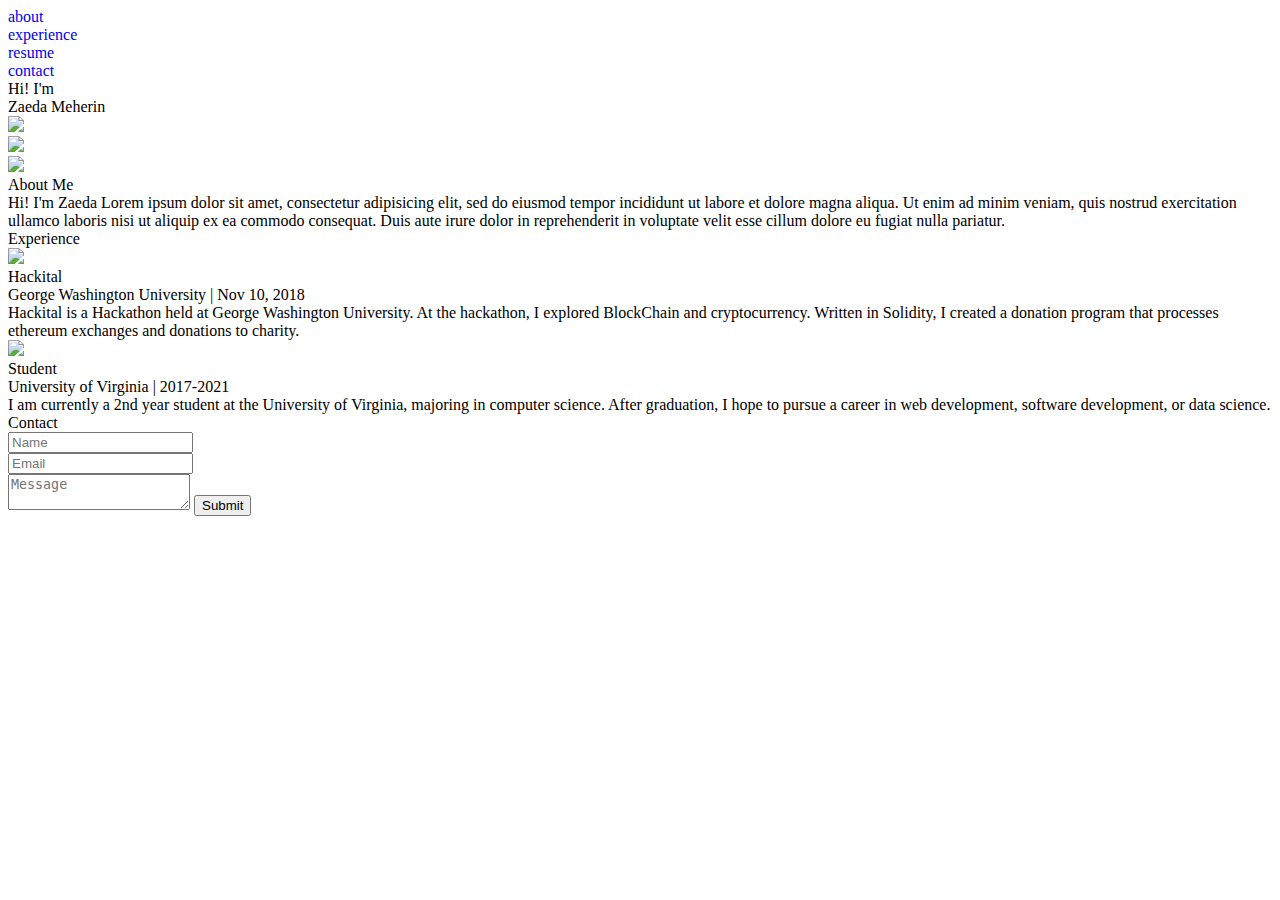
==== Home Page P.html @ b98846d3 "Create Home Page P.html" ====
<!DOCTYPE html>
<html>
<head>
	<meta charset="UTF-8" />
	<title>Homepage</title>
	<!-- CSS -->
	<link rel='stylesheet' href='Home Page P.css' type='text/css'/>
	<!-- JS -->
	<script src="http://ajax.googleapis.com/ajax/libs/jquery/2.0.0/jquery.min.js"></script>
	<script src="Home Page P.js"></script>	
	<!-- Font style import -->
	<style>
		@import url('https://fonts.googleapis.com/css?family=Raleway:200,300,300i,600');
		@import url('https://fonts.googleapis.com/css?family=Sail');
		@import url('https://fonts.googleapis.com/css?family=Julius+Sans+One');
	</style>

	<style>
		a:link { text-decoration: none; 
			color: none; }
		a:visited { text-decoration: none; 
			color: white; }
		a:hover { text-decoration: none;  
			color: white; }
		a:focus { text-decoration: none; 
			color: white; }
		a:active { text-decoration: none;  
			color: white; }
	</style>

</head>

<body>

<div class=PgOne>
	
	<div class="navbar">
		<div>
			<a href="#PgTwo" onclick = "scrollToPgTwo()">about</a>
		</div><div>
			<a href="#PgThree" onclick = "scrollToPgThree()">experience</a>
		</div><div>
			<a href="Resume.pdf" target="_blank">resume</a>
		</div><div>
			<a href="#PgFour" onclick = "scrollToPgFour()">contact</a>
		</div>
	</div>

	<div class=main>
		<div class=hi>Hi! I'm</div>
		<div class=name>Zaeda Meherin</div>
	</div>

</div>

<div id=PgTwo>
	<div class=main2>
		<img src="Pics/Transparent Patterns/2L.png" class=L>
		<div class=PgTwoImg>
			<img src="Pics/Head Shots/ME3.jpg" class=MeImg>
	 		<div class=CircleGold></div>
	 		<div class=CircleBlack></div>
			<div class=Square></div>
		</div>
		<img src="Pics/Transparent Patterns/2R.png" class=R>
	</div>
	<div class=AboutMe>About Me</div>
	<div class="MeBlurb">
		<span class=HiImZ>Hi! I'm <span class=Z>Zaeda</span></span>
		Lorem ipsum dolor sit amet, consectetur adipisicing elit, sed do eiusmod tempor incididunt ut labore et dolore magna aliqua. Ut enim ad minim veniam, quis nostrud exercitation ullamco laboris nisi ut aliquip ex ea commodo consequat. Duis aute irure dolor in reprehenderit in voluptate velit esse cillum dolore eu fugiat nulla pariatur.
	</div>
</div>

<div id=PgThree>
	<div class=main3>
		<div class=Experience>Experience</div>
		<div class=Rh1></div>
		<div class=Rh2></div>
	</div>
	<div class=TransparentBox>
		<div class=Hackital>
			<div class=Logo>
				<div class=Sq1></div>
				<div class=Sq2></div>
				<img src="Pics/Logos/Hackital.png" class=LogoImg>
	        	<div class=P> 
	          		<span class=Position>Hackital<br></span>
					<span class=CompandTime>George Washington University | Nov 10, 2018</span></div>
				</div>
    		<div class=Text>
    			Hackital is a Hackathon held at George Washington University.  At the hackathon, I explored BlockChain and cryptocurrency. Written in Solidity, I created a donation program  that processes ethereum exchanges and donations to charity.</div>
		</div> <!-- END Hackital -->
		<div class=Student>
			<div class=Logo>
				<div class=Sq1></div>
				<div class=Sq2></div>
				<img src="Pics/Logos/Tundie.png" class=LogoImg>
				<div class=P> 
	          		<span class=Position>Student<br></span>
					<span class=CompandTime>University of Virginia | 2017-2021</span></div>
				</div>
			<div class=Text>
				I am currently a 2nd year student at the University of Virginia, majoring in computer science. After graduation, I hope to pursue a career in web development, software development, or data science.</div>
			</div>
		</div> <!-- END Student -->
	</div> <!-- END TransparentBox -->
</div> <!-- END PgThree -->

<div id="PgFour">
	<div class=Contact>Contact</div>
	<div class=Form>
		<form action="/action_page.php">
			<input type="text" name="name" placeholder="Name"><br>
			<input type="email" name="email" placeholder="Email"><br>
			<textarea name="message" class="message-box" placeholder="Message"></textarea>
			<input type="Submit" name="submit" value="Submit">
		</form>
	</div>
</div>

</body>
</html>
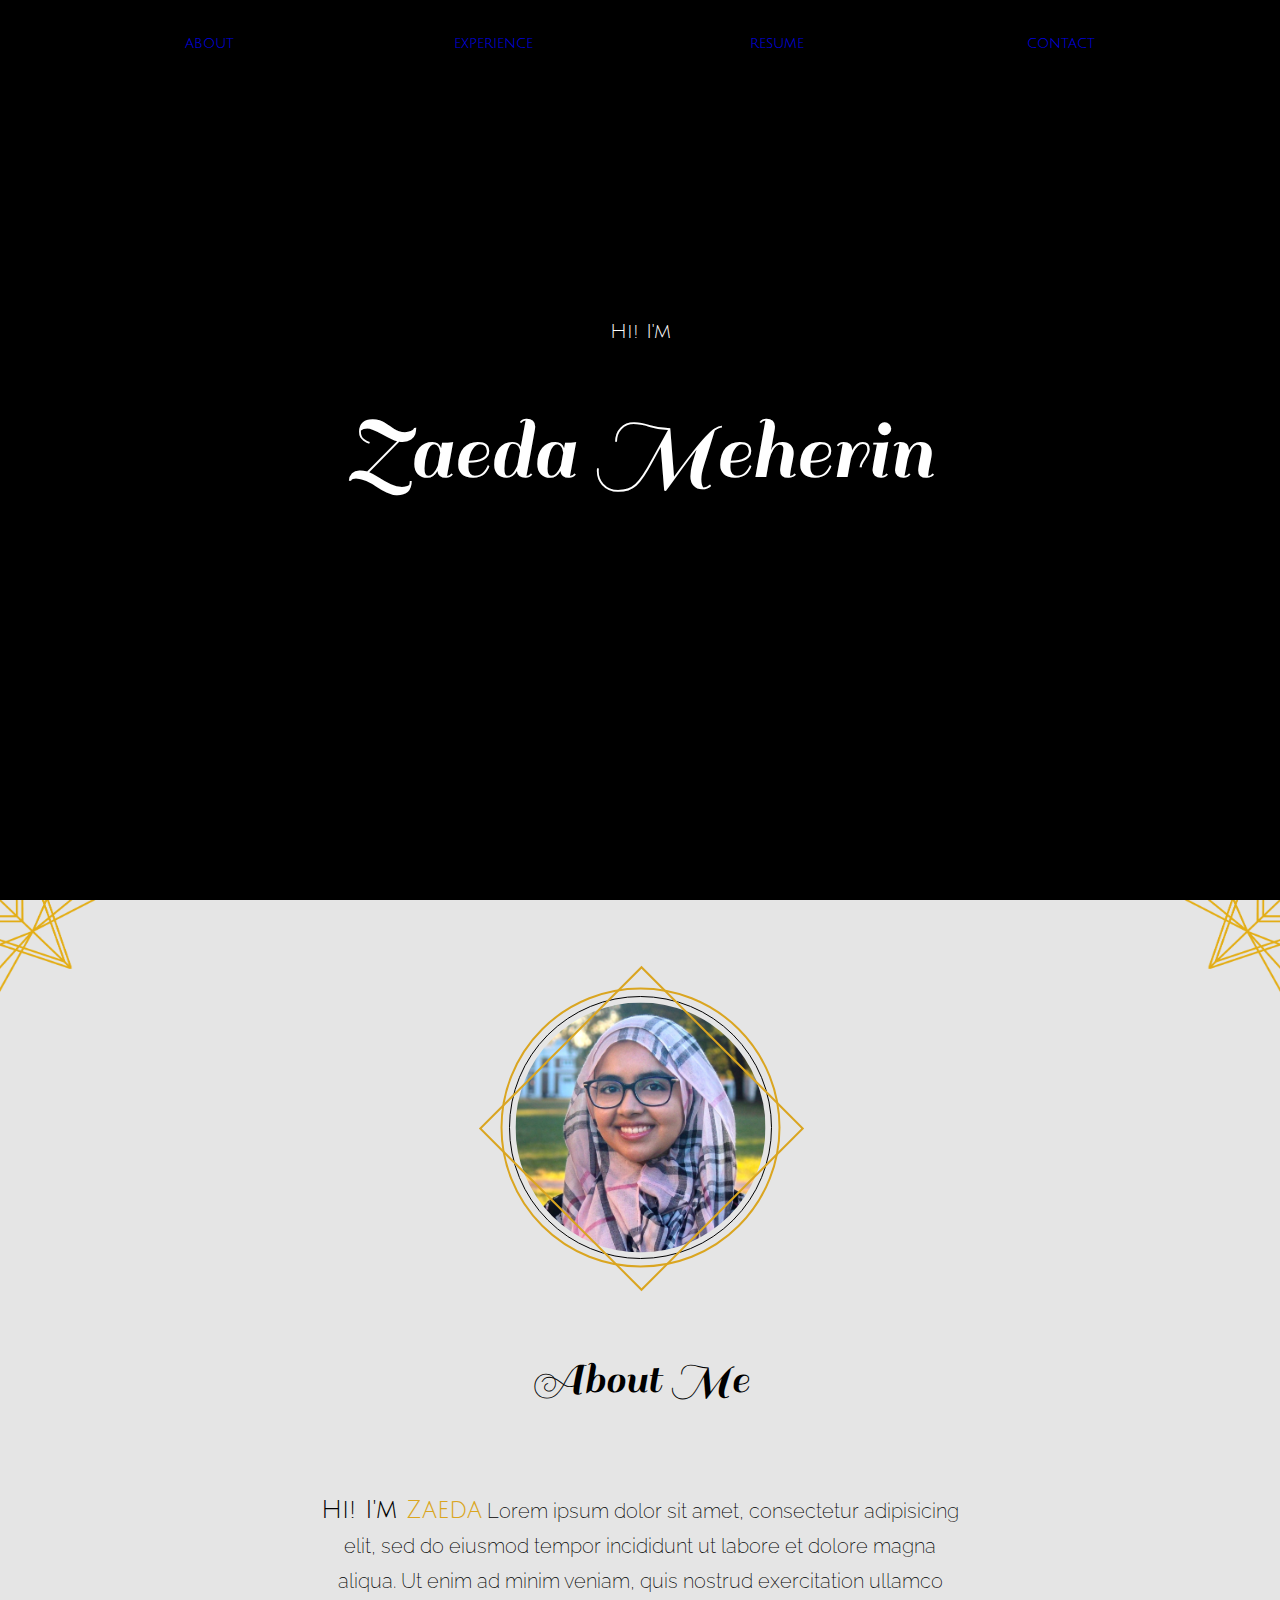
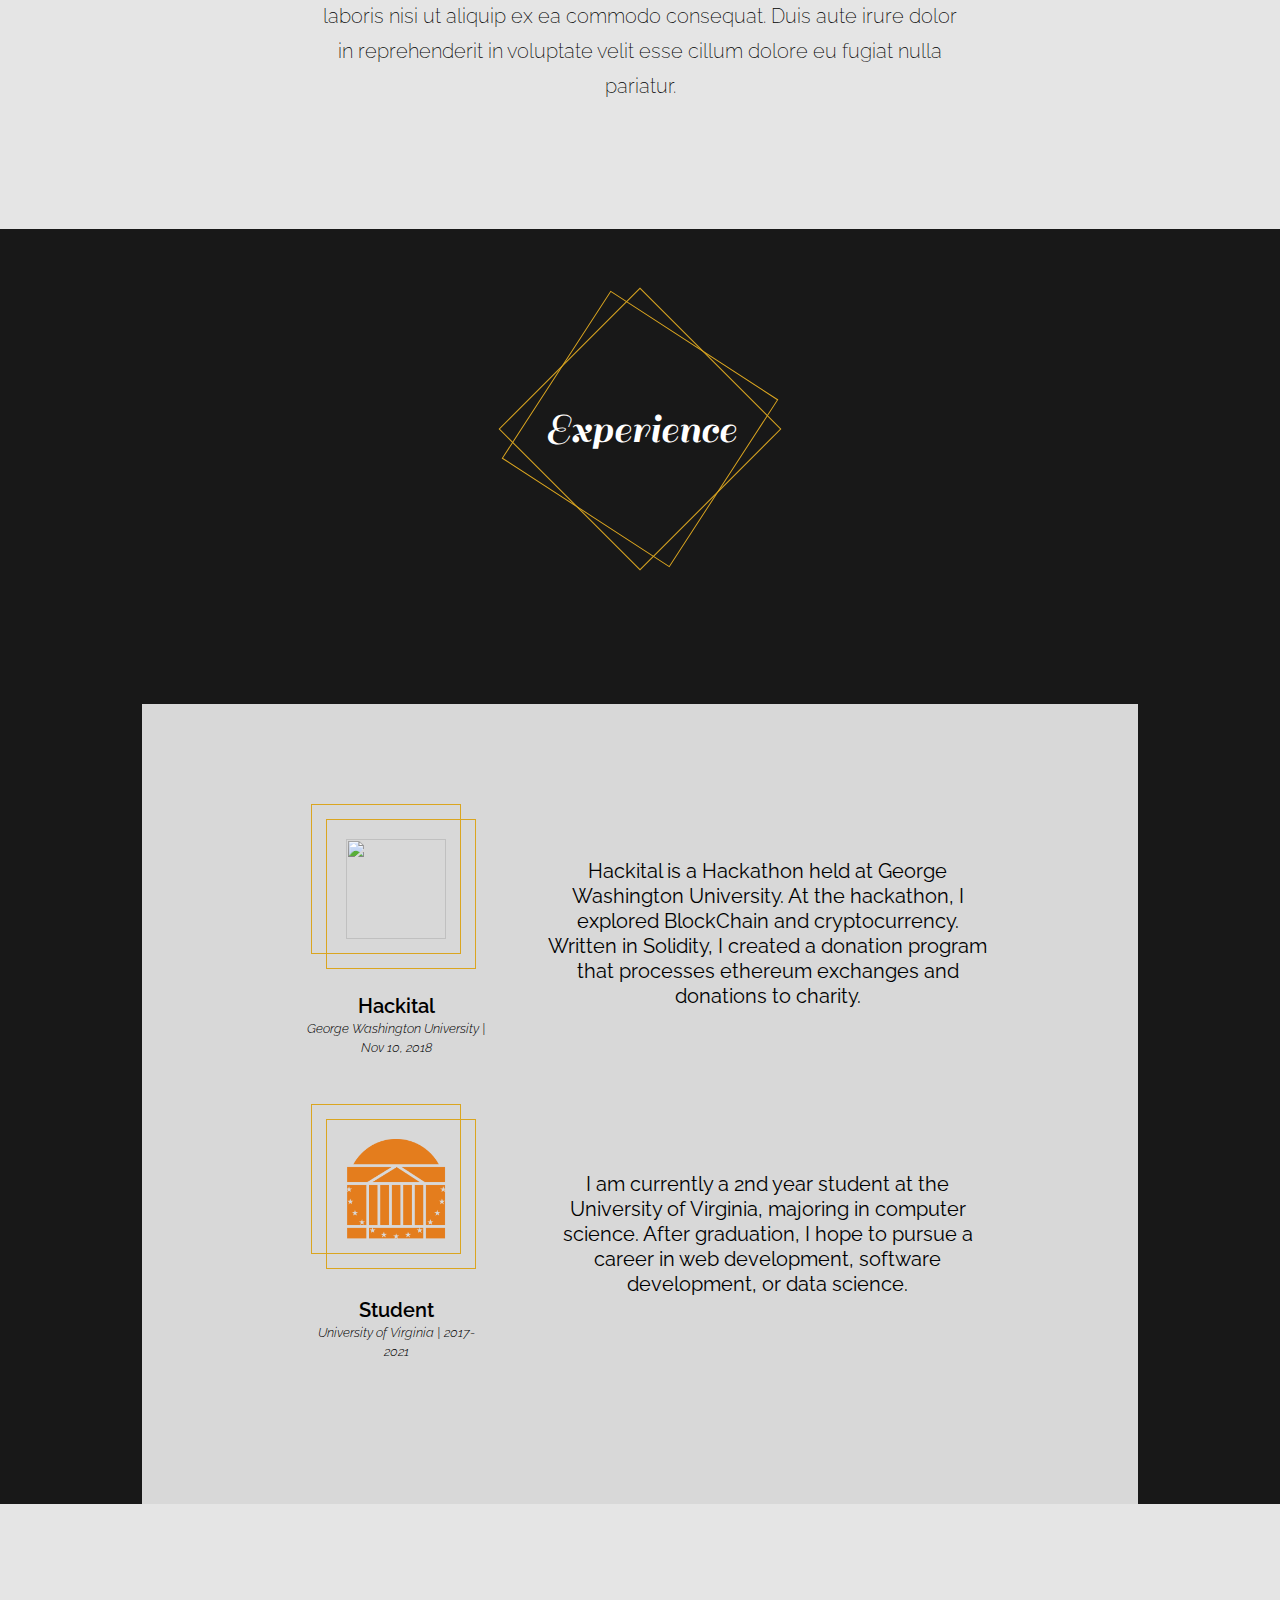
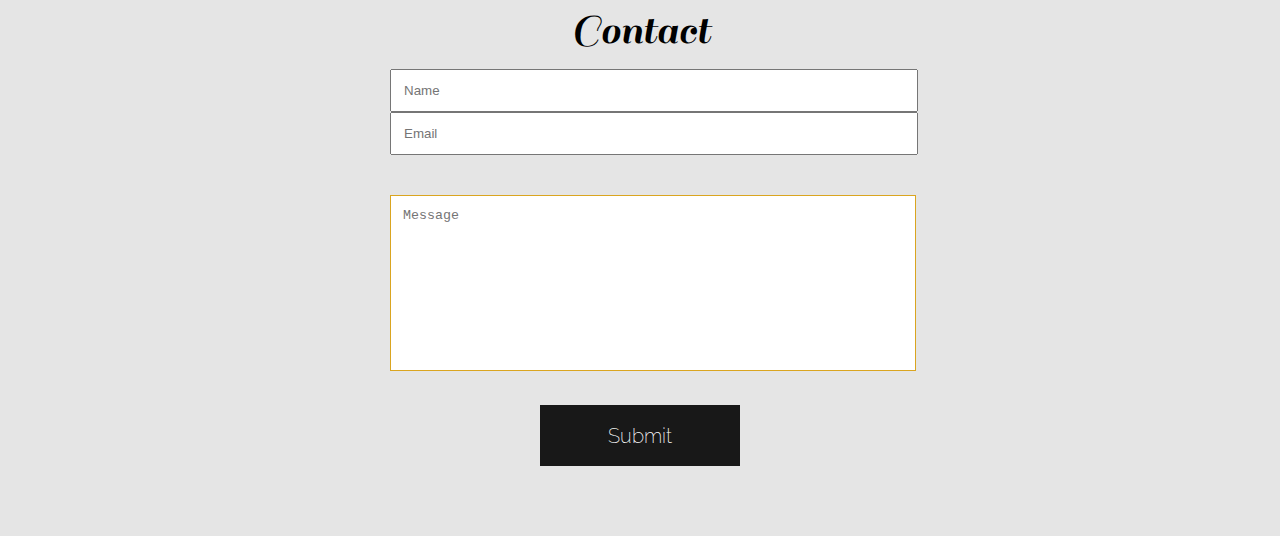
==== commit 3cc36439: "adding more pictures" ====
--- a/Home Page P.html
+++ b/Home Page P.html
@@ -55,14 +55,14 @@
 
 <div id=PgTwo>
 	<div class=main2>
-		<img src="Pics/Transparent Patterns/2L.png" class=L>
+		<img src="2L.png" class=L>
 		<div class=PgTwoImg>
-			<img src="Pics/Head Shots/ME3.jpg" class=MeImg>
+			<img src="ME3.jpg" class=MeImg>
 	 		<div class=CircleGold></div>
 	 		<div class=CircleBlack></div>
 			<div class=Square></div>
 		</div>
-		<img src="Pics/Transparent Patterns/2R.png" class=R>
+		<img src="2R.png" class=R>
 	</div>
 	<div class=AboutMe>About Me</div>
 	<div class="MeBlurb">
@@ -82,7 +82,7 @@
 			<div class=Logo>
 				<div class=Sq1></div>
 				<div class=Sq2></div>
-				<img src="Pics/Logos/Hackital.png" class=LogoImg>
+				<img src="Hackital.png" class=LogoImg>
 	        	<div class=P> 
 	          		<span class=Position>Hackital<br></span>
 					<span class=CompandTime>George Washington University | Nov 10, 2018</span></div>
@@ -94,7 +94,7 @@
 			<div class=Logo>
 				<div class=Sq1></div>
 				<div class=Sq2></div>
-				<img src="Pics/Logos/Tundie.png" class=LogoImg>
+				<img src="Tundie.png" class=LogoImg>
 				<div class=P> 
 	          		<span class=Position>Student<br></span>
 					<span class=CompandTime>University of Virginia | 2017-2021</span></div>
--- a/Home Page P.css
+++ b/Home Page P.css
@@ -0,0 +1,337 @@
+body {
+    background-color: #E5E5E5;
+    margin: 0;
+    display: block;
+}
+.PgOne {
+    color: white;
+    background-color: black;
+    background-image: url('Pics/Backgrounds/HD/RH3.jpg');
+    background-repeat:no-repeat;
+    background-position:center center;
+    background-size:cover;
+    background-attachment: fixed;
+
+    text-align: center;
+    height: 100vh; width: 100%;
+    min-height: 500px;
+    display: flex; flex-direction: column;
+}
+.navbar div {
+    font-family: 'Julius Sans One', sans-serif;
+    font-size: 15px;
+    display: inline-block;
+    width: 20%;
+    margin-top: 15px;
+    padding-left: 15px;
+    padding-right: 15px;
+}
+.navbar {
+    min-width: 600px;
+    text-align: center;
+    margin-right: 10px;
+    padding-top: 20px;
+}
+.main {
+    margin: 5% auto 8% auto;
+
+    display: flex; 
+    flex-grow: 1;
+    align-items: center;
+    justify-content: center;
+    flex-direction: column;
+}
+.hi {
+    font-family: 'Julius Sans One', sans-serif;
+    font-size: 20px;
+    position: absolute;
+    padding-bottom: 250px;
+}
+.name {
+    font-family: 'Sail', cursive;
+    font-size: 90px;
+
+    position: absolute;
+    padding-bottom: 10px; /*50px?*/
+    min-width: 600px;
+}
+#PgTwo {
+    display: flex; 
+    flex-grow: 1;
+    align-items: center;
+    justify-content: center;
+    flex-direction: column;
+
+    background-color: #E5E5E5;
+    height: 100%;
+    margin: 0;
+}
+.main2 {
+    height: 325px;
+    width: 100%;
+}
+.main2 div {
+    display: inline-block;
+}
+.L {
+    position: absolute;
+    width: 100px;
+    height: 100px;
+    left: 0px;
+}
+.R {
+    position: absolute;
+    width: 100px;
+    height: 100px;
+    right: 0px;
+}
+.PgTwoImg {
+    position: relative;
+    height: 325px; width: 325px;
+    top: 70%;
+    left: 50%;
+    transform: translate(-50%, -50%);
+}
+.CircleGold { /*250, 287, 263, 230*/
+    position: absolute;
+    z-index:1;
+    width: 280px;
+    height: 280px;
+    
+    top: 50%;
+    left: 50%;
+    transform: translate(-50%, -50%);
+    
+    border-radius: 50%;
+    border: 2px solid #DAA520;
+    box-sizing: border-box;
+}
+.CircleBlack { 
+    position: absolute;
+    z-index:1;
+    width: 263px;
+    height: 263px;
+
+    top: 50%;
+    left: 50%;
+    transform: translate(-50%, -50%);
+
+    border-radius: 50%;
+    border: 1px solid black;
+    box-sizing: border-box;
+}
+.Square {
+    position: absolute;
+    width: 230px;
+    height: 230px;
+    z-index:2;
+    
+    top: 15%;
+    left: 15%;
+
+    border: 2px solid #DAA520;
+    box-sizing: border-box;
+    transform: rotate(-45deg);
+}
+.MeImg {
+    position: absolute;
+    width: 250px;
+    border-radius: 50%;
+
+    top: 50%;
+    left: 50%;
+    transform: translate(-50%, -50%);
+}
+.AboutMe {
+    font-size: 45px;
+    font-family: 'Sail', cursive;
+    width: 100%;
+    margin: 10% auto 3% auto;
+    text-align: center;
+}
+.MeBlurb {
+    font-family: 'Raleway', sans-serif;
+    font-size: 20px;
+    font-weight: 200;
+    line-height: 1.75em;
+    text-align: center;
+    width: 50%;
+    margin: 50px auto 125px auto;
+}
+.HiImZ {
+    font-family: 'Julius Sans One', sans-serif;
+    font-size: 25px;
+}
+.Z {
+    color: #DAA520;
+}
+#PgThree {
+    background-color: #181818;
+    height: 100%;
+    width: 100%;
+}
+.main3 {
+    display: flex; justify-content: center;
+    align-items: center;
+    height: 250px;
+    padding-top: 75px;
+    padding-bottom: 100px;
+}
+.Experience {
+    font-size: 45px; /*! change with media query */
+    font-family: 'Sail', cursive;
+    color: white;
+    
+    z-index: 2;
+    display: flex; justify-content: center;
+    align-items: center;
+}
+.Rh1 {
+    position: absolute;
+    border: 1px solid #DAA520;
+    box-sizing: border-box;
+    transform: rotate(33deg);
+    width: 200px;
+    height: 200px;
+    z-index: 1;
+}
+.Rh2 {
+    position: absolute;
+    border: 1px solid #DAA520;
+    box-sizing: border-box;
+    transform: rotate(45deg);
+    width: 200px;
+    height: 200px;
+    z-index: 1;
+}
+
+.TransparentBox {
+    font-family: 'Raleway', sans-serif;
+    background-color: rgba(250,250,250,.85);
+    
+    display: flex; 
+    justify-content: center;
+    align-items: center;
+
+    z-index: -1;
+
+    height: 100%; width: 70%;
+    margin: 50px auto;
+    padding: 100px 50px;
+
+    display: block;
+}
+.Hackital, .Student {
+    height: 100%; width: 100%;
+    margin: 0 auto;
+    padding-bottom: 40px;
+    text-align: center;
+    display: flex; 
+    justify-content: center;
+    align-items: center;
+}
+.Hackital div, .Student div {
+    display: inline-block;
+}
+.Logo {
+    height: 260px; width: 255px;
+}
+.LogoImg {
+    height: 100px; width: 100px;
+    margin: 35px 35px 35px 35px;
+}
+.P {
+    width: 180px;
+    margin: 20px 20px 0 20px;
+}
+.Sq1 {
+    position: absolute;
+    border: 1px solid #DAA520;
+    box-sizing: border-box;
+    width: 150px;
+    height: 150px;
+    z-index: 1;
+}
+.Sq2 {
+    position: absolute;
+    border: 1px solid #DAA520;
+    box-sizing: border-box;
+    margin: 15px 0px 0px 15px;
+    width: 150px;
+    height: 150px;
+    z-index: 1;
+}
+.Text {
+    height: 100%; width: 50%;
+    margin: 0 20px;
+    text-align: center;
+    line-height: 1.25em;
+    font-size: 20px;
+}
+.Position{
+    font-weight: 600;
+    font-size: 20px;
+    margin: 25% auto;
+}
+.CompandTime {
+    font-size: 13px;
+    font-weight: 300;
+    font-style: italic;
+}
+
+#PgFour {
+    background-color: #E5E5E5;
+    height: 100%; width: 100%;
+    margin-top: 50px;
+}
+.Contact {
+    font-size: 45px;  
+    font-family: 'Sail', cursive;
+    text-align: center;
+    width: 20%;
+    min-width: 140px;
+    min-height: 65px;
+    /*margin: 3% auto;*/
+    /*margin: 0 auto 3% auto;
+    padding: 3%;*/
+    margin: 0 auto;
+    padding-top: 50px;
+}
+
+input[type=text], input[type=email], select, textarea {
+  width: 100%;
+  padding: 12px;
+}
+textarea {
+  border: 1px solid #DAA520;
+  height: 150px;
+  margin-top: 40px;
+  position: static;
+  resize: none;
+}
+input[type=submit] {
+  position: relative;
+    display: block;
+    padding: 19px 39px 18px 39px;
+    color: #FFF;
+    margin: 30px auto 70px auto;
+    background: #181818; /*73ABFF*/
+    font-size: 18px;
+    text-align: center;
+    font-style: normal;
+    width: 40%;
+    border: none;
+    border-width: 1px 1px 3px;
+  cursor: pointer;
+
+  font-family: 'Raleway', sans-serif;
+  font-size: 20px; /*! change with media query */
+  font-weight: 200;
+}
+input[type="submit"]:hover {
+    background: #DAA520; /*43A8E4*/
+}
+.Form {
+  width: 500px;
+  margin: 0 auto;
+}
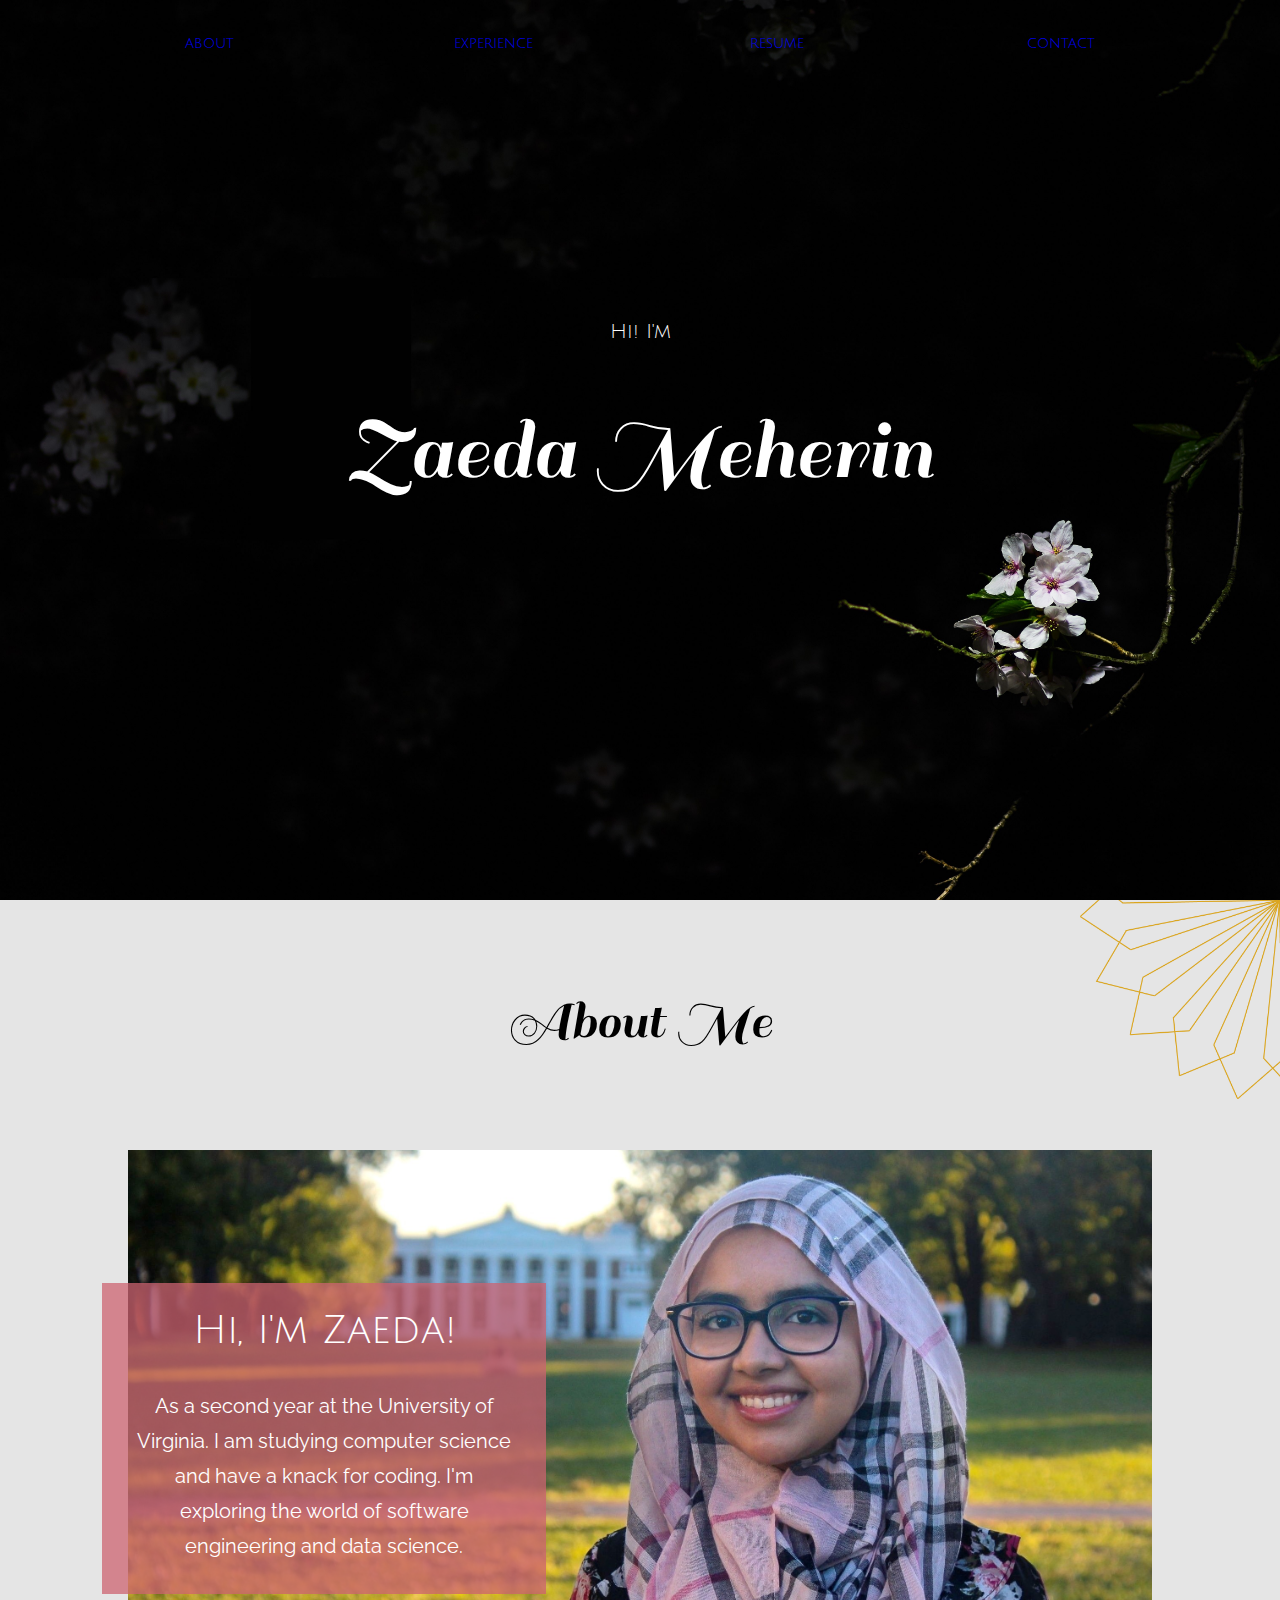
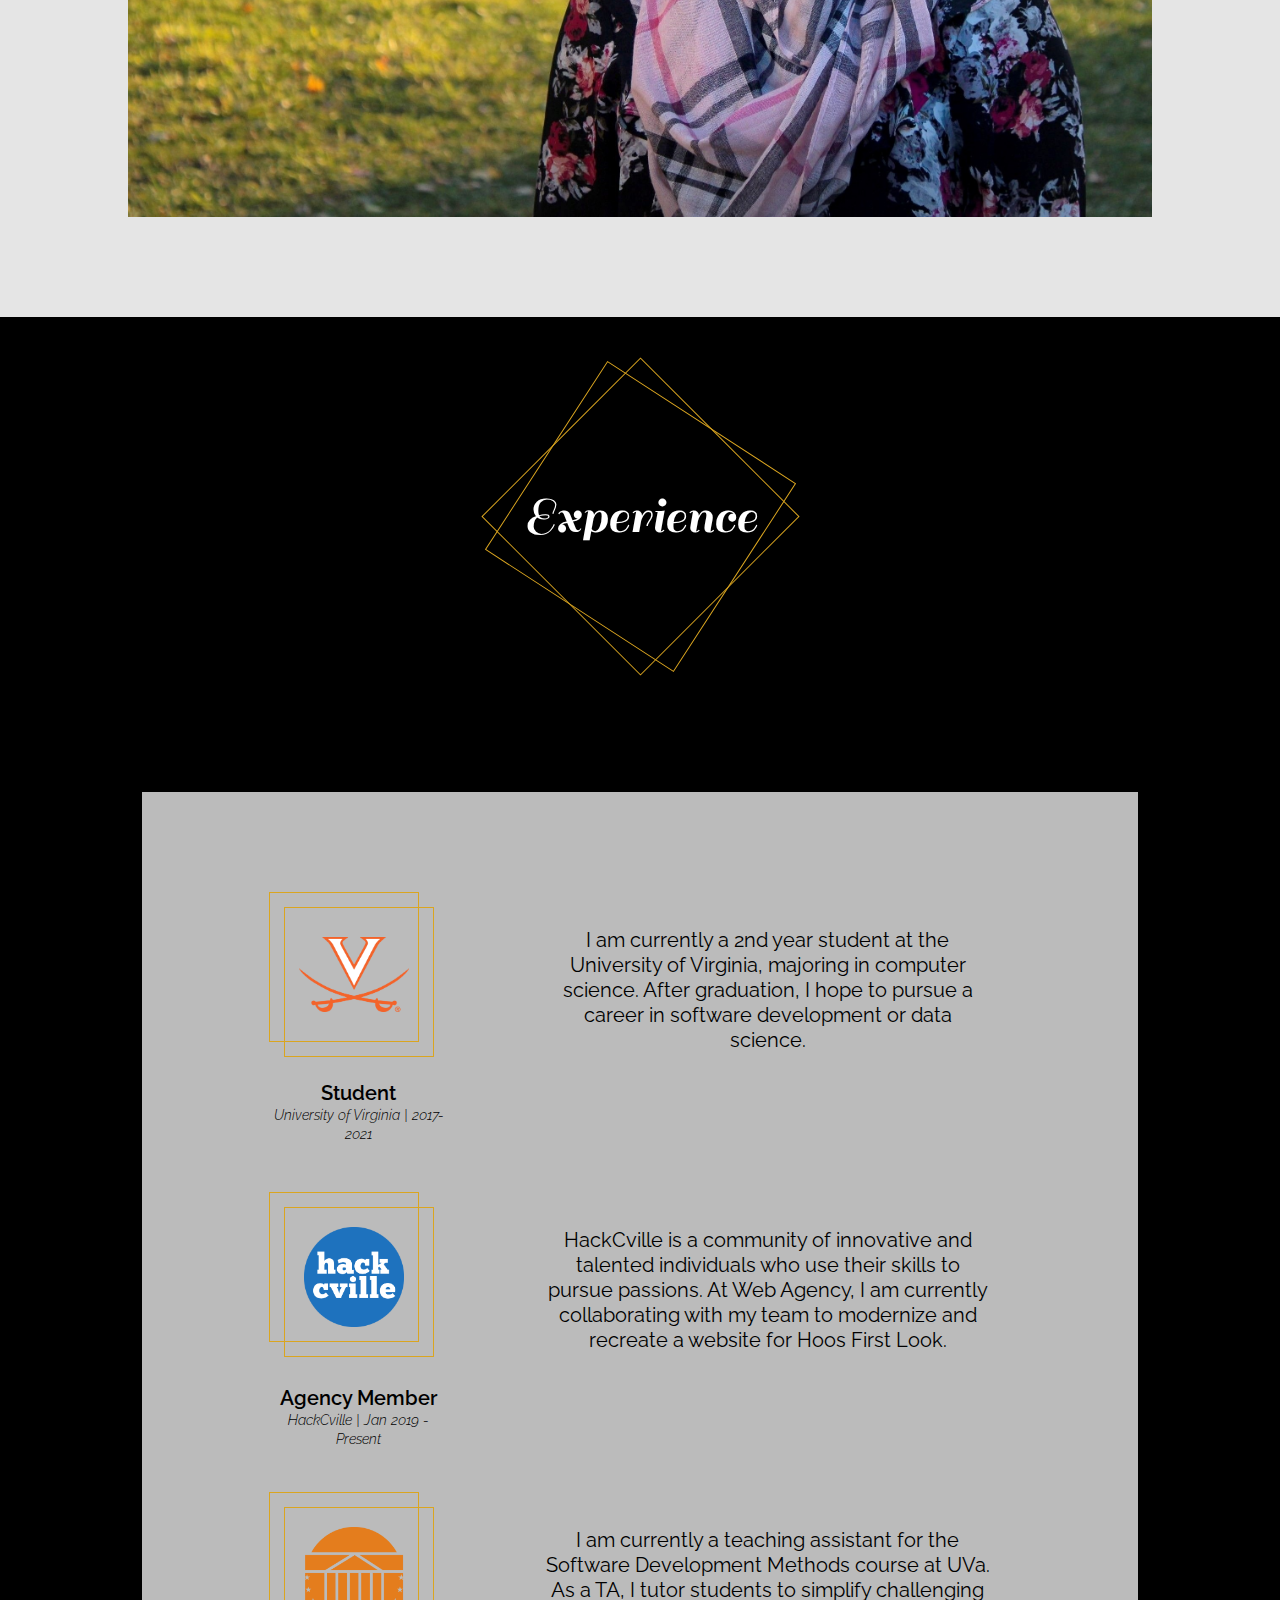
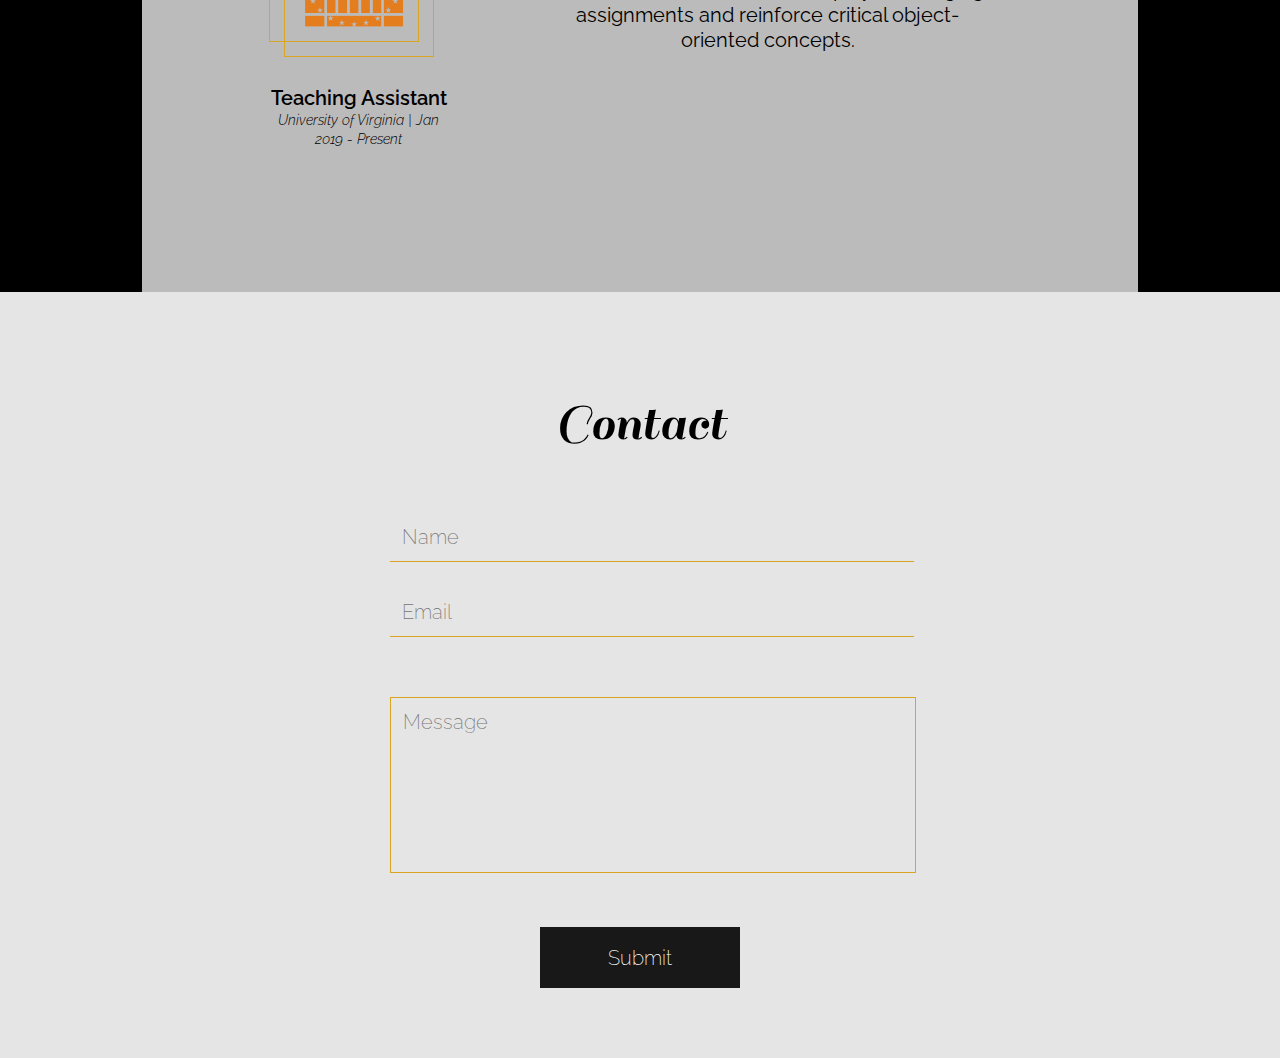
==== commit 7920a1ea: "restart" ====
--- a/Home Page P.html
+++ b/Home Page P.html
@@ -53,21 +53,39 @@
 
 </div>
 
-<div id=PgTwo>
+<!-- <div id=PgTwo>
 	<div class=main2>
-		<img src="2L.png" class=L>
+		<img src="Pics/Transparent Patterns/2L.png" class=L>
 		<div class=PgTwoImg>
-			<img src="ME3.jpg" class=MeImg>
+			<img src="Pics/Head Shots/ME3.jpg" class=MeImg>
 	 		<div class=CircleGold></div>
 	 		<div class=CircleBlack></div>
 			<div class=Square></div>
 		</div>
-		<img src="2R.png" class=R>
+		<img src="Pics/Transparent Patterns/2R.png" class=R>
 	</div>
 	<div class=AboutMe>About Me</div>
 	<div class="MeBlurb">
-		<span class=HiImZ>Hi! I'm <span class=Z>Zaeda</span></span>
-		Lorem ipsum dolor sit amet, consectetur adipisicing elit, sed do eiusmod tempor incididunt ut labore et dolore magna aliqua. Ut enim ad minim veniam, quis nostrud exercitation ullamco laboris nisi ut aliquip ex ea commodo consequat. Duis aute irure dolor in reprehenderit in voluptate velit esse cillum dolore eu fugiat nulla pariatur.
+		<span class=HiImZ>Hi! I'm <span class=Z>Zaeda.</span></span>
+		As a second year at the University of Virginia studying computer science, I am a motivated student seeking to develop more extensive experience working in software engineering, data science and web development. <br><br>
+		My competencies include Java, Python, HTML, CSS, and R. I am currently learning C++ and Python libraries related to data analysis and visualization.
+	</div>
+</div> -->
+
+<div id=PgTwo>
+	<div class=main2>
+		<div class=AboutMe>About Me</div>
+		<img src="Pics/Transparent Patterns/Flower Quarter 2.png" class=Flower>
+	</div>
+	</div>
+	<div class="ME">
+		<img src="Pics/Backgrounds/Head Shot Old Cabell Touched Up Final.jpg" class="MeImg">
+		<img src="Pics/Head Shots/ME3.jpg" class="MeImgCircle">
+		<div class="MeBlurb">
+			<span class=HiImZ>Hi, I'm Zaeda!</span><br><br>
+			As a second year at the University of Virginia. I am studying computer science and have a knack for coding<!--  and an intellectual passion for social justice -->. I'm exploring the world of software engineering and data science. <!-- <br><br> -->
+			<!-- My competencies include Java, Python, HTML, CSS, and R. I am currently learning C++ and Python libraries related to data analysis and visualization. -->
+		</div>
 	</div>
 </div>
 
@@ -78,38 +96,55 @@
 		<div class=Rh2></div>
 	</div>
 	<div class=TransparentBox>
-		<div class=Hackital>
+		<div class=Student>
 			<div class=Logo>
-				<div class=Sq1></div>
-				<div class=Sq2></div>
-				<img src="Hackital.png" class=LogoImg>
-	        	<div class=P> 
-	          		<span class=Position>Hackital<br></span>
-					<span class=CompandTime>George Washington University | Nov 10, 2018</span></div>
+				<div class=Square>
+					<div class=Sq1></div>
+					<div class=Sq2></div>
+					<img src="Pics/Logos/V Swords.png" class=LogoV>
+					<div class=P> 
+		          		<span class=Position>Student<br></span>
+						<span class=CompandTime>University of Virginia | 2017-2021</span></div>
+					</div>
+				</div>
+			<div class=Text>
+				I am currently a 2nd year student at the University of Virginia, majoring in computer science. After graduation, I hope to pursue a career in software development or data science.</div>
+		</div> <!-- END Student -->
+		<div class=HCville>
+			<div class=Logo>
+				<div class=Square>
+					<div class=Sq1></div>
+					<div class=Sq2></div>
+					<img src="Pics/Logos/HC.png" class=LogoImg>
+		        	<div class=P> 
+		          		<span class=Position>Agency Member<br></span>
+						<span class=CompandTime>HackCville | Jan 2019 - Present</span></div>
+					</div>
 				</div>
     		<div class=Text>
-    			Hackital is a Hackathon held at George Washington University.  At the hackathon, I explored BlockChain and cryptocurrency. Written in Solidity, I created a donation program  that processes ethereum exchanges and donations to charity.</div>
-		</div> <!-- END Hackital -->
-		<div class=Student>
+    			HackCville is a community of innovative and talented individuals who use their skills to pursue passions. At Web Agency, I am currently collaborating with my team to modernize and recreate a website for Hoos First Look.</div>
+		</div> <!-- END Agency -->
+		<div class=TA>
 			<div class=Logo>
-				<div class=Sq1></div>
-				<div class=Sq2></div>
-				<img src="Tundie.png" class=LogoImg>
-				<div class=P> 
-	          		<span class=Position>Student<br></span>
-					<span class=CompandTime>University of Virginia | 2017-2021</span></div>
+				<div class=Square>
+					<div class=Sq1></div>
+					<div class=Sq2></div>
+					<img src="Pics/Logos/Tundie.png" class=LogoImg>
+		        	<div class=P> 
+		          		<span class=Position>Teaching Assistant<br></span>
+						<span class=CompandTime>University of Virginia | Jan 2019 - Present</span></div>
+					</div>
 				</div>
-			<div class=Text>
-				I am currently a 2nd year student at the University of Virginia, majoring in computer science. After graduation, I hope to pursue a career in web development, software development, or data science.</div>
-			</div>
-		</div> <!-- END Student -->
+    		<div class=Text>
+    			I am currently a teaching assistant for the Software Development Methods course at UVa. As a TA, I tutor students to simplify challenging assignments and reinforce critical object-oriented concepts.</div>
+		</div> <!-- END TA -->
 	</div> <!-- END TransparentBox -->
 </div> <!-- END PgThree -->
 
 <div id="PgFour">
 	<div class=Contact>Contact</div>
 	<div class=Form>
-		<form action="/action_page.php">
+		<form action="ContactFormP.php" method="POST">
 			<input type="text" name="name" placeholder="Name"><br>
 			<input type="email" name="email" placeholder="Email"><br>
 			<textarea name="message" class="message-box" placeholder="Message"></textarea>
@@ -118,5 +153,15 @@
 	</div>
 </div>
 
+<!-- <div id=PgFive>
+	<div class=Links>Want to see more?</div>
+	<div class=Github><a href="#PgTwo" onclick = "scrollToPgTwo()">about</a>
+	</div>
+	<div class=LinkedIn><a href="#PgTwo" onclick = "scrollToPgTwo()">about</a>
+	</div>
+	<div class=Phone><a href="#PgTwo" onclick = "scrollToPgTwo()">about</a>
+	</div>
+</div> -->
+
 </body>
-</html>
+</html>--- a/Home Page P.css
+++ b/Home Page P.css
@@ -3,10 +3,11 @@
     margin: 0;
     display: block;
 }
+
 .PgOne {
     color: white;
     background-color: black;
-    background-image: url('Pics/Backgrounds/HD/RH3.jpg');
+    background-image: url('Pics/Backgrounds/HD/RH3.jpg'); /*AS3.jpg*/
     background-repeat:no-repeat;
     background-position:center center;
     background-size:cover;
@@ -19,12 +20,16 @@
 }
 .navbar div {
     font-family: 'Julius Sans One', sans-serif;
-    font-size: 15px;
+    font-size: 15px;  /*! change with media query */
     display: inline-block;
     width: 20%;
     margin-top: 15px;
     padding-left: 15px;
     padding-right: 15px;
+
+            /*position: relative;
+            resize: both;
+            overflow: auto;*/
 }
 .navbar {
     min-width: 600px;
@@ -33,6 +38,7 @@
     padding-top: 20px;
 }
 .main {
+    /*position: relative;*/
     margin: 5% auto 8% auto;
 
     display: flex; 
@@ -43,19 +49,20 @@
 }
 .hi {
     font-family: 'Julius Sans One', sans-serif;
-    font-size: 20px;
+    font-size: 20px; /*! change with media query */
     position: absolute;
     padding-bottom: 250px;
 }
 .name {
     font-family: 'Sail', cursive;
-    font-size: 90px;
+    font-size: 90px; /*! change with media query */
 
     position: absolute;
     padding-bottom: 10px; /*50px?*/
     min-width: 600px;
 }
 #PgTwo {
+    /*position: relative;*/
     display: flex; 
     flex-grow: 1;
     align-items: center;
@@ -67,106 +74,73 @@
     margin: 0;
 }
 .main2 {
-    height: 325px;
+    height: 250px;
     width: 100%;
 }
 .main2 div {
     display: inline-block;
 }
-.L {
+.AboutMe {
+    font-size: 55px; /*! change with media query */
+    font-family: 'Sail', cursive;
+    width: 100%;
+    margin: 7% auto 3% auto;
+    text-align: center;
+    position: absolute;
+}
+/*.L {
     position: absolute;
     width: 100px;
     height: 100px;
     left: 0px;
-}
-.R {
-    position: absolute;
-    width: 100px;
-    height: 100px;
+}*/
+.Flower {
+    position: absolute;
+    width: 400px;
+    height: 400px;
     right: 0px;
-}
-.PgTwoImg {
+    transform: rotate(180deg);
+}
+.ME {
     position: relative;
-    height: 325px; width: 325px;
-    top: 70%;
-    left: 50%;
-    transform: translate(-50%, -50%);
-}
-.CircleGold { /*250, 287, 263, 230*/
-    position: absolute;
-    z-index:1;
-    width: 280px;
-    height: 280px;
-    
-    top: 50%;
-    left: 50%;
-    transform: translate(-50%, -50%);
-    
-    border-radius: 50%;
-    border: 2px solid #DAA520;
-    box-sizing: border-box;
-}
-.CircleBlack { 
-    position: absolute;
-    z-index:1;
-    width: 263px;
-    height: 263px;
-
-    top: 50%;
-    left: 50%;
-    transform: translate(-50%, -50%);
-
-    border-radius: 50%;
-    border: 1px solid black;
-    box-sizing: border-box;
-}
-.Square {
-    position: absolute;
-    width: 230px;
-    height: 230px;
-    z-index:2;
-    
-    top: 15%;
-    left: 15%;
-
-    border: 2px solid #DAA520;
-    box-sizing: border-box;
-    transform: rotate(-45deg);
+    margin-bottom: 100px;
 }
 .MeImg {
-    position: absolute;
-    width: 250px;
-    border-radius: 50%;
-
-    top: 50%;
-    left: 50%;
-    transform: translate(-50%, -50%);
-}
-.AboutMe {
-    font-size: 45px;
-    font-family: 'Sail', cursive;
-    width: 100%;
-    margin: 10% auto 3% auto;
-    text-align: center;
+    position: relative;
+    display: block;
+    margin: 0 auto;
+    width: 80%;
+    z-index: 1;
+}
+.MeImgCircle{
+     display: none;
 }
 .MeBlurb {
+    background-color: rgba(204, 99, 112,.75);/*rgba(255,172,172, 0.7);*/
+    color: white;
     font-family: 'Raleway', sans-serif;
-    font-size: 20px;
-    font-weight: 200;
+    font-size: 20px; /*! change with media query */
     line-height: 1.75em;
-    text-align: center;
-    width: 50%;
-    margin: 50px auto 125px auto;
+    text-align: center; 
+
+    position: absolute;
+    top: 20%;
+    left: 8%;
+    width: 30%;
+    padding: 30px;
+    z-index: 2;
 }
 .HiImZ {
     font-family: 'Julius Sans One', sans-serif;
-    font-size: 25px;
-}
-.Z {
-    color: #DAA520;
+    font-size: 50px;
 }
 #PgThree {
-    background-color: #181818;
+    background-color: black; /*#101519*/
+    background-image: url('Pics/Backgrounds/HD/PitchBlack.jpg'); /*LightBlack*/
+    background-repeat:no-repeat;
+    background-position:center center;
+    background-size:cover;
+    background-attachment: fixed;
     height: 100%;
     width: 100%;
 }
@@ -178,7 +152,7 @@
     padding-bottom: 100px;
 }
 .Experience {
-    font-size: 45px; /*! change with media query */
+    font-size: 55px; /*! change with media query */
     font-family: 'Sail', cursive;
     color: white;
     
@@ -191,8 +165,8 @@
     border: 1px solid #DAA520;
     box-sizing: border-box;
     transform: rotate(33deg);
-    width: 200px;
-    height: 200px;
+    width: 225px;
+    height: 225px;
     z-index: 1;
 }
 .Rh2 {
@@ -200,14 +174,14 @@
     border: 1px solid #DAA520;
     box-sizing: border-box;
     transform: rotate(45deg);
-    width: 200px;
-    height: 200px;
+    width: 225px;
+    height: 225px;
     z-index: 1;
 }
 
 .TransparentBox {
     font-family: 'Raleway', sans-serif;
-    background-color: rgba(250,250,250,.85);
+    background-color: rgba(250,250,250,.75);
     
     display: flex; 
     justify-content: center;
@@ -221,28 +195,32 @@
 
     display: block;
 }
-.Hackital, .Student {
+.Square {
+    display: block;
+}
+.HCville, .Student, .TA {
     height: 100%; width: 100%;
     margin: 0 auto;
     padding-bottom: 40px;
-    text-align: center;
     display: flex; 
+    text-align: center;
     justify-content: center;
     align-items: center;
 }
-.Hackital div, .Student div {
-    display: inline-block;
-}
 .Logo {
     height: 260px; width: 255px;
 }
 .LogoImg {
     height: 100px; width: 100px;
-    margin: 35px 35px 35px 35px;
+    margin: 35px 135px 35px 35px;
+}
+.LogoV {
+    height: 75px; width: 110px;
+    margin: 45px 135px 45px 30px;
 }
 .P {
     width: 180px;
-    margin: 20px 20px 0 20px;
+    margin: 20px 0;
 }
 .Sq1 {
     position: absolute;
@@ -262,6 +240,7 @@
     z-index: 1;
 }
 .Text {
+    padding-bottom: 7%;
     height: 100%; width: 50%;
     margin: 0 20px;
     text-align: center;
@@ -274,7 +253,7 @@
     margin: 25% auto;
 }
 .CompandTime {
-    font-size: 13px;
+    font-size: 14px;
     font-weight: 300;
     font-style: italic;
 }
@@ -285,7 +264,7 @@
     margin-top: 50px;
 }
 .Contact {
-    font-size: 45px;  
+    font-size: 55px; /*! change with media query */
     font-family: 'Sail', cursive;
     text-align: center;
     width: 20%;
@@ -295,12 +274,25 @@
     /*margin: 0 auto 3% auto;
     padding: 3%;*/
     margin: 0 auto;
-    padding-top: 50px;
+    padding: 50px 0;
 }
 
 input[type=text], input[type=email], select, textarea {
   width: 100%;
   padding: 12px;
+  
+  /*border-radius: 4px;*/
+  /*box-sizing: border-box;*/
+  background: transparent;
+  border: none;
+  border-bottom: 1px solid #DAA520;
+  outline: none;
+  font-family: 'Raleway', sans-serif;
+  font-size: 20px; /*! change with media query */
+  font-weight: 200;
+
+  margin: 6px 0 20px 0;
+/*  resize: vertical;*/
 }
 textarea {
   border: 1px solid #DAA520;
@@ -309,6 +301,7 @@
   position: static;
   resize: none;
 }
+
 input[type=submit] {
   position: relative;
     display: block;
@@ -331,7 +324,321 @@
 input[type="submit"]:hover {
     background: #DAA520; /*43A8E4*/
 }
+
 .Form {
+  /*border-radius: 5px;
+  background-color: #f2f2f2;
+  padding: 20px;*/
+
   width: 500px;
   margin: 0 auto;
 }
+
+
+
+@media only screen and (max-width: 1350px) {
+    .HiImZ {
+        font-size: 40px;
+    }
+}
+
+@media only screen and (max-width: 1150px) {
+    .MeBlurb {
+        left: 5%;
+    }
+    .MeImg {
+        width: 85%;
+    }
+}
+
+@media only screen and (max-width: 995px) {
+    .MeBlurb {
+        font-size: 17px;
+    }
+    .HiImZ {
+        font-size: 38px;
+    }
+    .Text {
+        font-size: 18px;
+    }
+    .Flower {
+        height: 300px; width: 300px;
+    }
+    .AboutMe {
+        margin: 10% auto 5% auto;
+    }
+}
+
+@media only screen and (max-width: 850px) {
+    .HiImZ {
+        font-size: 33px;
+    }
+    .MeImg {
+        width: 95%;
+    }
+    .MeBlurb {
+        font-size: 15px;
+        left: 0;
+    }
+    .Text {
+        font-size: 16px;
+    }
+}
+
+@media only screen and (max-width: 685px) {
+    .name {
+        width: 75%;
+        min-width: 0px;
+        }
+    .AboutMe {
+        margin: 15% auto 5% auto;
+    }
+    .ME {
+        display: flex; 
+        flex-grow: 1;
+        align-items: center;
+        justify-content: center;
+        flex-direction: column;
+        margin-bottom: 0;
+    }
+    .MeImg {
+        display: none;
+    }
+    .MeImgCircle {
+        position: relative;
+        display: block;
+        margin: 0 auto;
+        z-index: 1;
+        width: 300px;
+        border-radius: 50%;
+        margin-top: 6%;
+    }
+    .MeBlurb {
+        position: relative;
+        width: 80%;
+        margin: 15% auto 30% auto;
+        left: auto;
+        background-color: #E5E5E5;
+        color: black;
+        font-size: 20px;
+    }
+    .HiImZ {
+        font-size: 38px;
+    }
+    .HCville, .Student, .TA {
+        display: block; 
+        margin: 10% auto;
+    }
+    .Text, .Position, .CompandTime {
+        text-align: center;
+        display: flex; 
+        justify-content: center;
+        align-items: center;
+        margin: 0 auto;
+        width: 70%;
+    }
+    .Square {
+        width: 165px;
+        margin: 0 0;
+       /* width: 100%;
+        margin: 0 auto;*/
+    }
+    .Logo {
+        width: 100%;
+        text-align: center;
+        display: flex; 
+        justify-content: center;
+        align-items: center;
+        margin: 0 auto;
+    }
+    .Form {
+        width: 400px
+    }
+}
+
+@media only screen and (max-width: 515px) {
+    .Flower {
+        height: 200px; width: 200px;
+    }
+    .AboutMe {
+        margin-top: 20%;
+    }
+    .MeBlurb {
+        margin-top: 25%;
+    }
+    .Form {
+        width: 280px;
+    }
+}
+
+    /*display: flex; 
+    flex-grow: 1;
+    align-items: center;
+    justify-content: center;
+    flex-direction: column;*/
+
+    /*width: 50%;
+        padding: 20px;
+        display: flex;
+        flex-direction: column;
+        justify-content: center;
+        flex-grow: 1;*/
+    /*padding-top: 10%; padding-bottom: 10%;*/
+    /*display: table-cell; text-align: center; vertical-align: middle;*/
+    /* transform: translate(-50%, -50%);
+        position: absolute; and navbar was relative
+        top: 50%;
+        left: 50%;
+        */
+            /*resize: both;
+            overflow: auto;*/
+    /*display: flex; justify-content: center;
+        height: calc(100vh - 100px);
+        align-items: center;*/
+
+
+
+
+
+
+
+
+
+
+
+
+/*
+.PgTwoImg {
+    position: relative;
+    height: 465px; width: 465px;
+    top: 70%;
+    left: 50%;
+    transform: translate(-50%, -50%);
+}
+.CircleGold { /*250, 287, 263, 230*/
+   /* position: absolute;
+    z-index:1;
+    width: 390px;
+    height: 390px;
+    
+    top: 50%;
+    left: 50%;
+    transform: translate(-50%, -50%);
+    
+    border-radius: 50%;
+    border: 2px solid #DAA520;
+    box-sizing: border-box;
+}
+.CircleBlack { 
+    position: absolute;
+    z-index:1;
+    width: 365px;
+    height: 365px;
+
+    top: 50%;
+    left: 50%;
+    transform: translate(-50%, -50%);
+
+    border-radius: 50%;
+    border: 1px solid black;
+    box-sizing: border-box;
+}
+.Square {
+    position: absolute;
+    width: 325px;
+    height: 325px;
+    z-index:2;
+    
+    top: 15%;
+    left: 15%;
+
+    border: 2px solid #DAA520;
+    box-sizing: border-box;
+    transform: rotate(-45deg);
+}
+.MeImg {
+    position: absolute;
+    width: 350px;
+    border-radius: 50%;
+
+    top: 50%;
+    left: 50%;
+    transform: translate(-50%, -50%);
+}
+.AboutMe {
+    font-size: 45px; *//*! change with media query */
+    /*font-family: 'Sail', cursive;
+    width: 100%;
+    margin: 10% auto 3% auto;
+    text-align: center;
+    position: absolute;
+}
+.MeBlurb {
+    font-family: 'Raleway', sans-serif;
+    font-size: 20px;
+    font-weight: 200;
+    line-height: 1.75em;
+    text-align: center;
+    width: 50%;
+    margin: 50px auto 125px auto;
+*/
+    /*margin: 50px 25px;
+    padding: 50px;
+    background-color: #181818;
+    color: white;
+    border: 1px solid #DAA520;
+    margin-bottom: 75px;*/
+/*}*/
+
+
+
+
+
+/*.PgTwoImg {
+    height: 325px; width: 325px;
+    top: 70%;
+    left: 50%;
+    transform: translate(-50%, -50%);
+}
+.CircleGold { /*250, 287, 263, 230*/
+    /*position: absolute;
+    z-index:1;
+    width: 280px;
+    height: 280px;
+    
+    top: 50%;
+    left: 50%;
+    transform: translate(-50%, -50%);
+    
+    border-radius: 50%;
+    border: 2px solid #DAA520;
+    box-sizing: border-box;
+}
+.CircleBlack { 
+    position: absolute;
+    z-index:1;
+    width: 263px;
+    height: 263px;
+
+    top: 50%;
+    left: 50%;
+    transform: translate(-50%, -50%);
+
+    border-radius: 50%;
+    border: 1px solid black;
+    box-sizing: border-box;
+}
+.Square {
+    position: absolute;
+    width: 230px;
+    height: 230px;
+    z-index:2;
+    
+    top: 15%;
+    left: 15%;
+
+    border: 2px solid #DAA520;
+    box-sizing: border-box;
+    transform: rotate(-45deg);
+}
+*/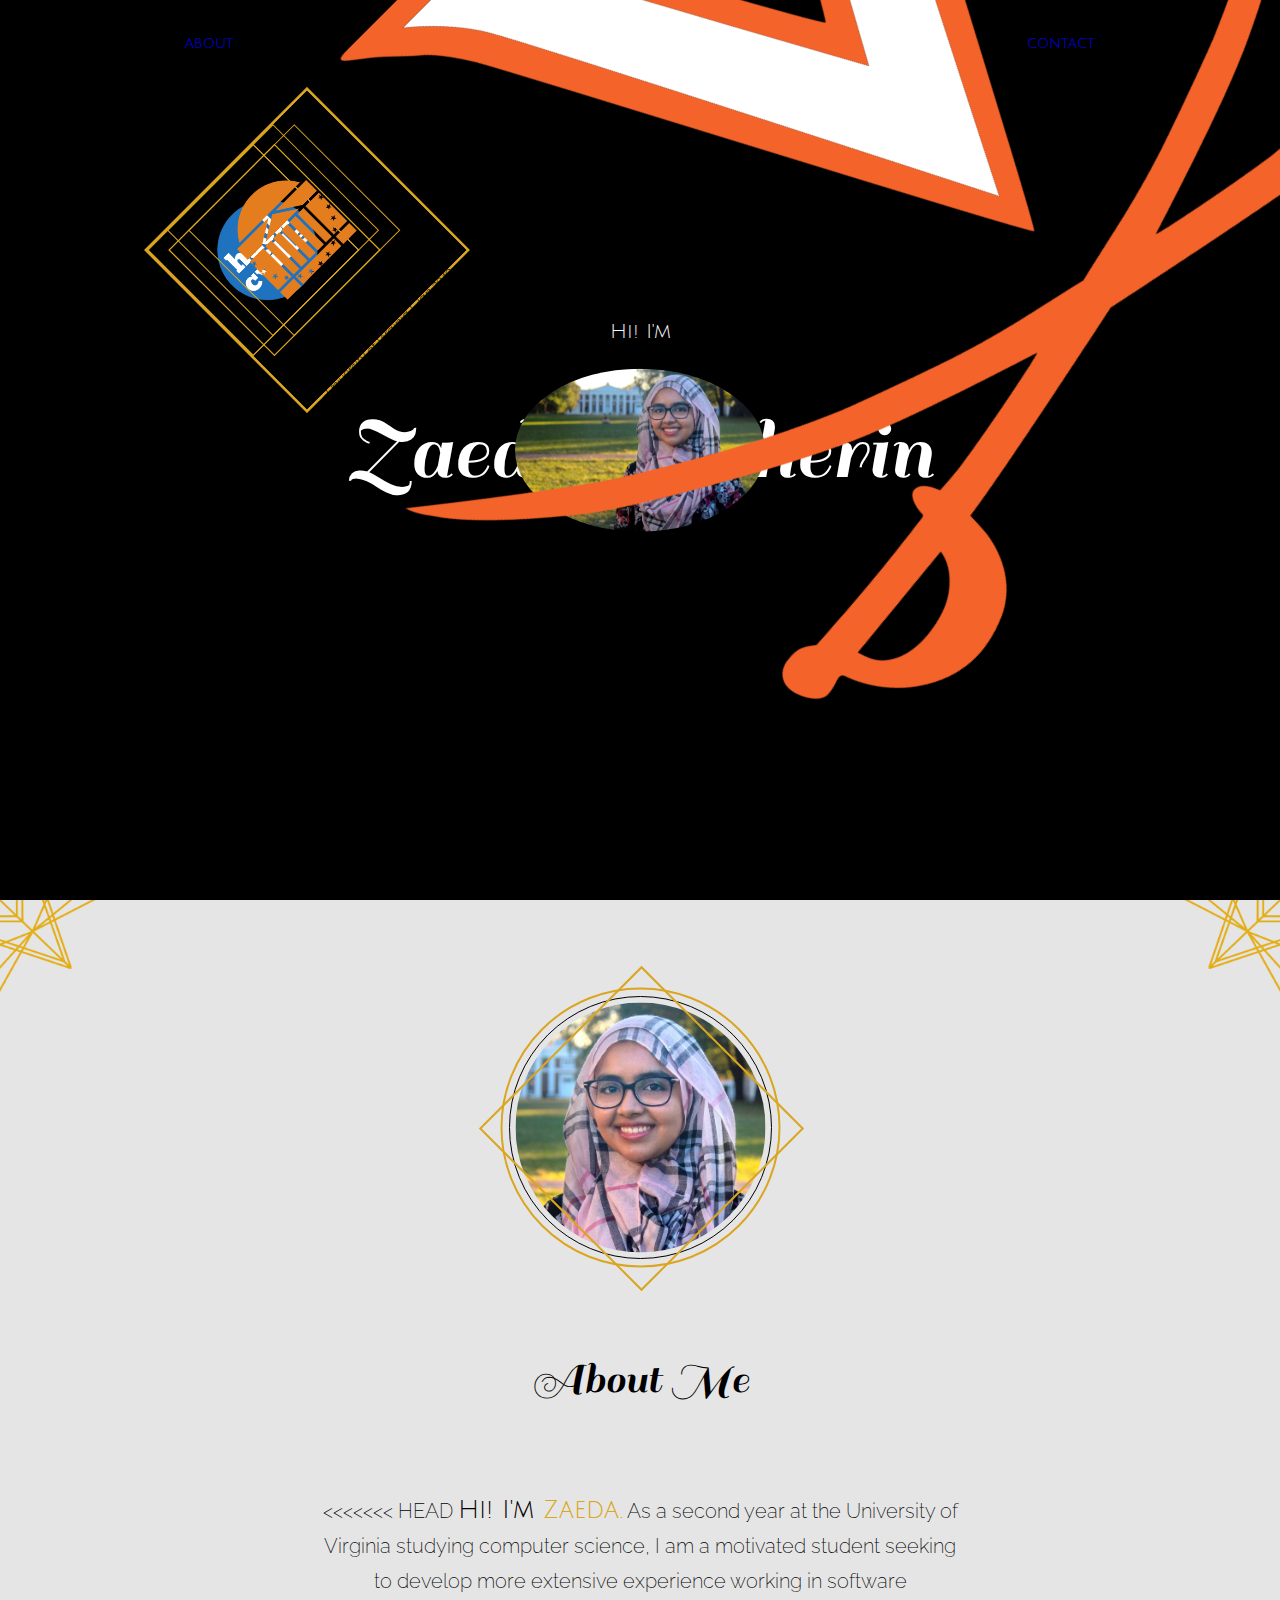
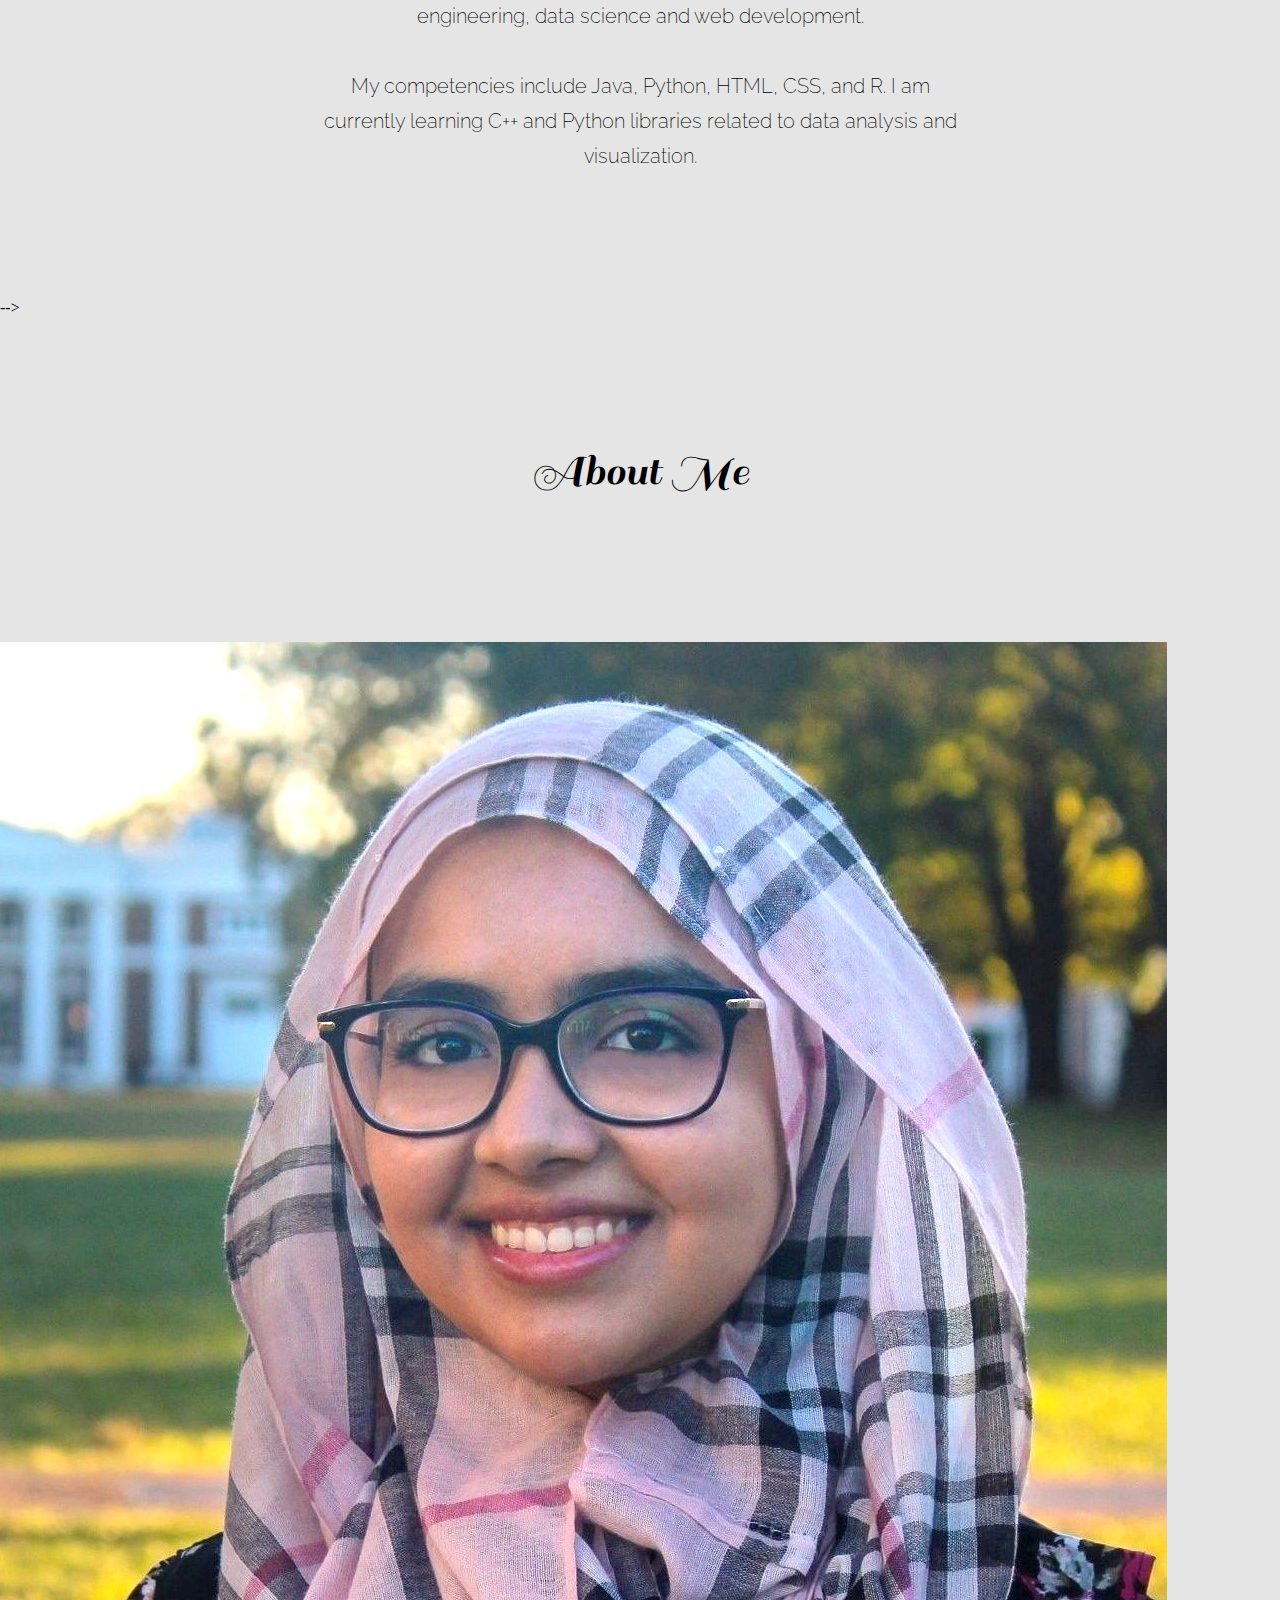
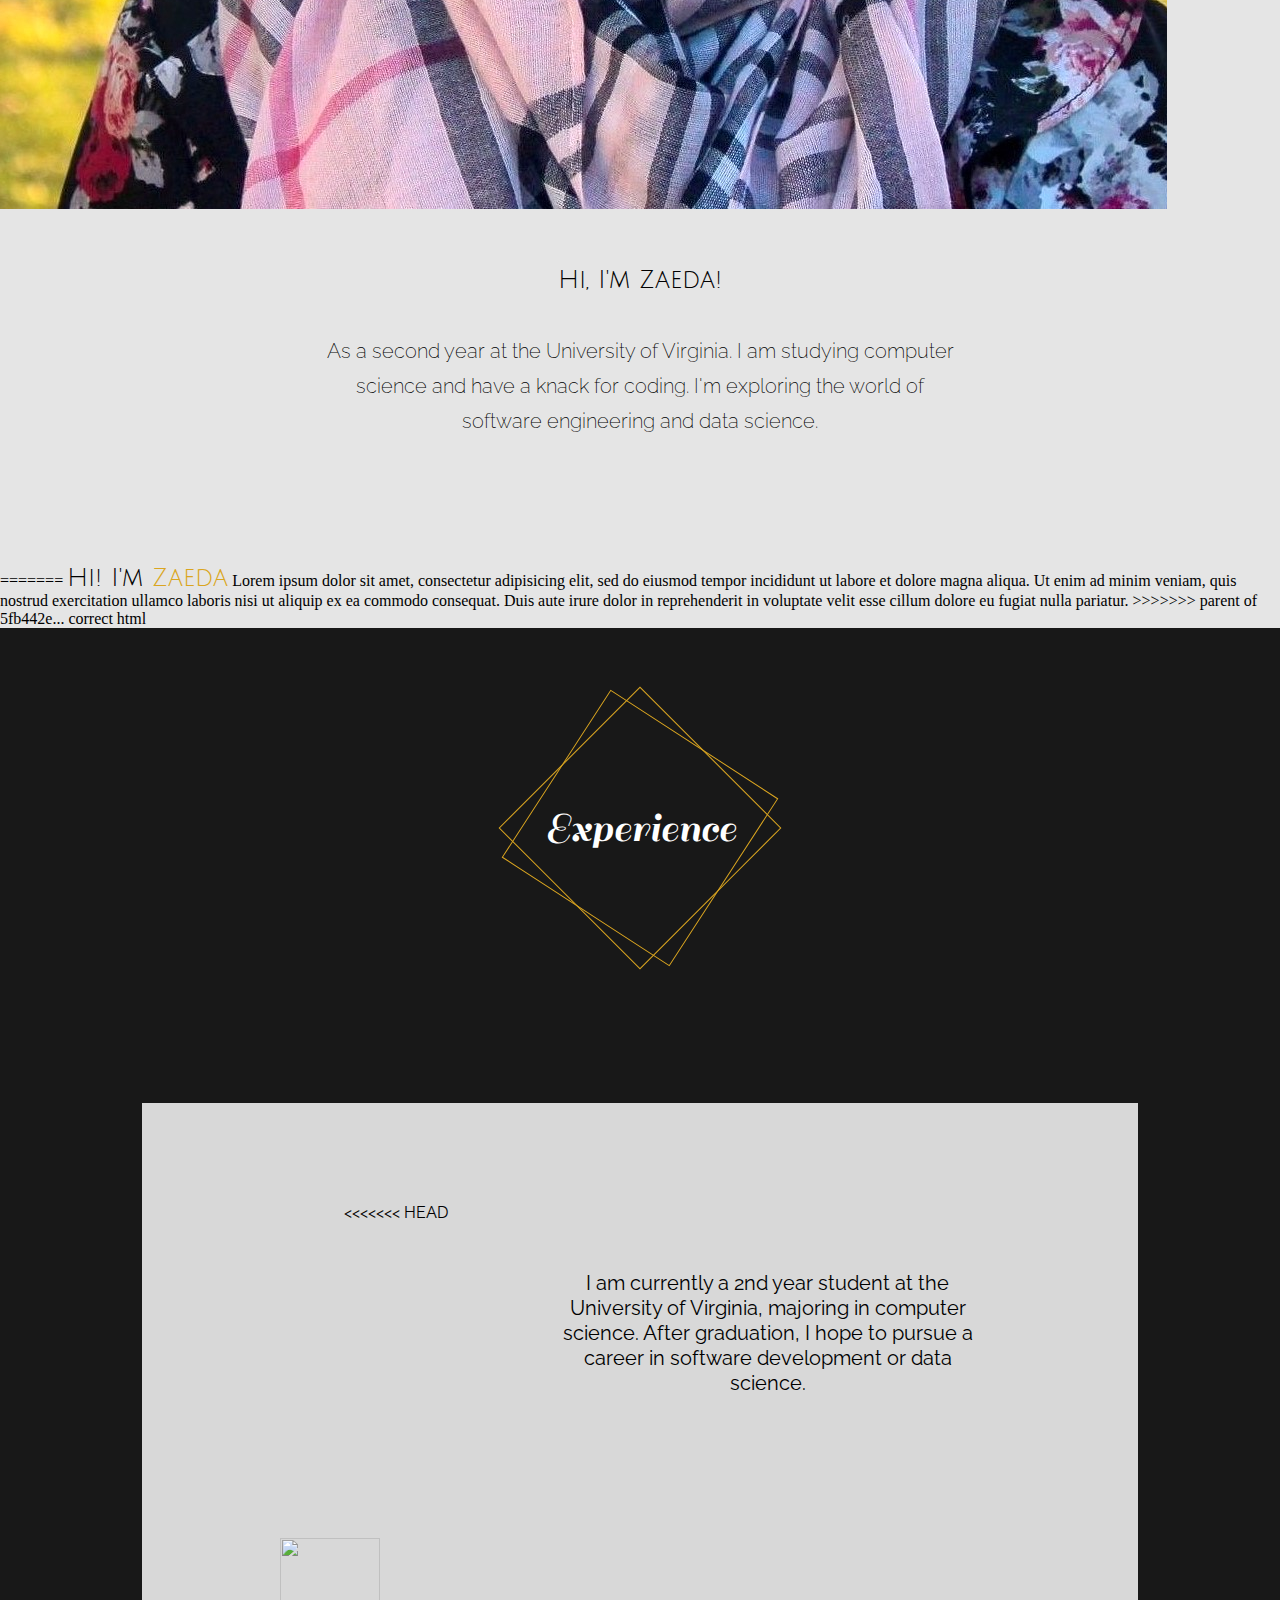
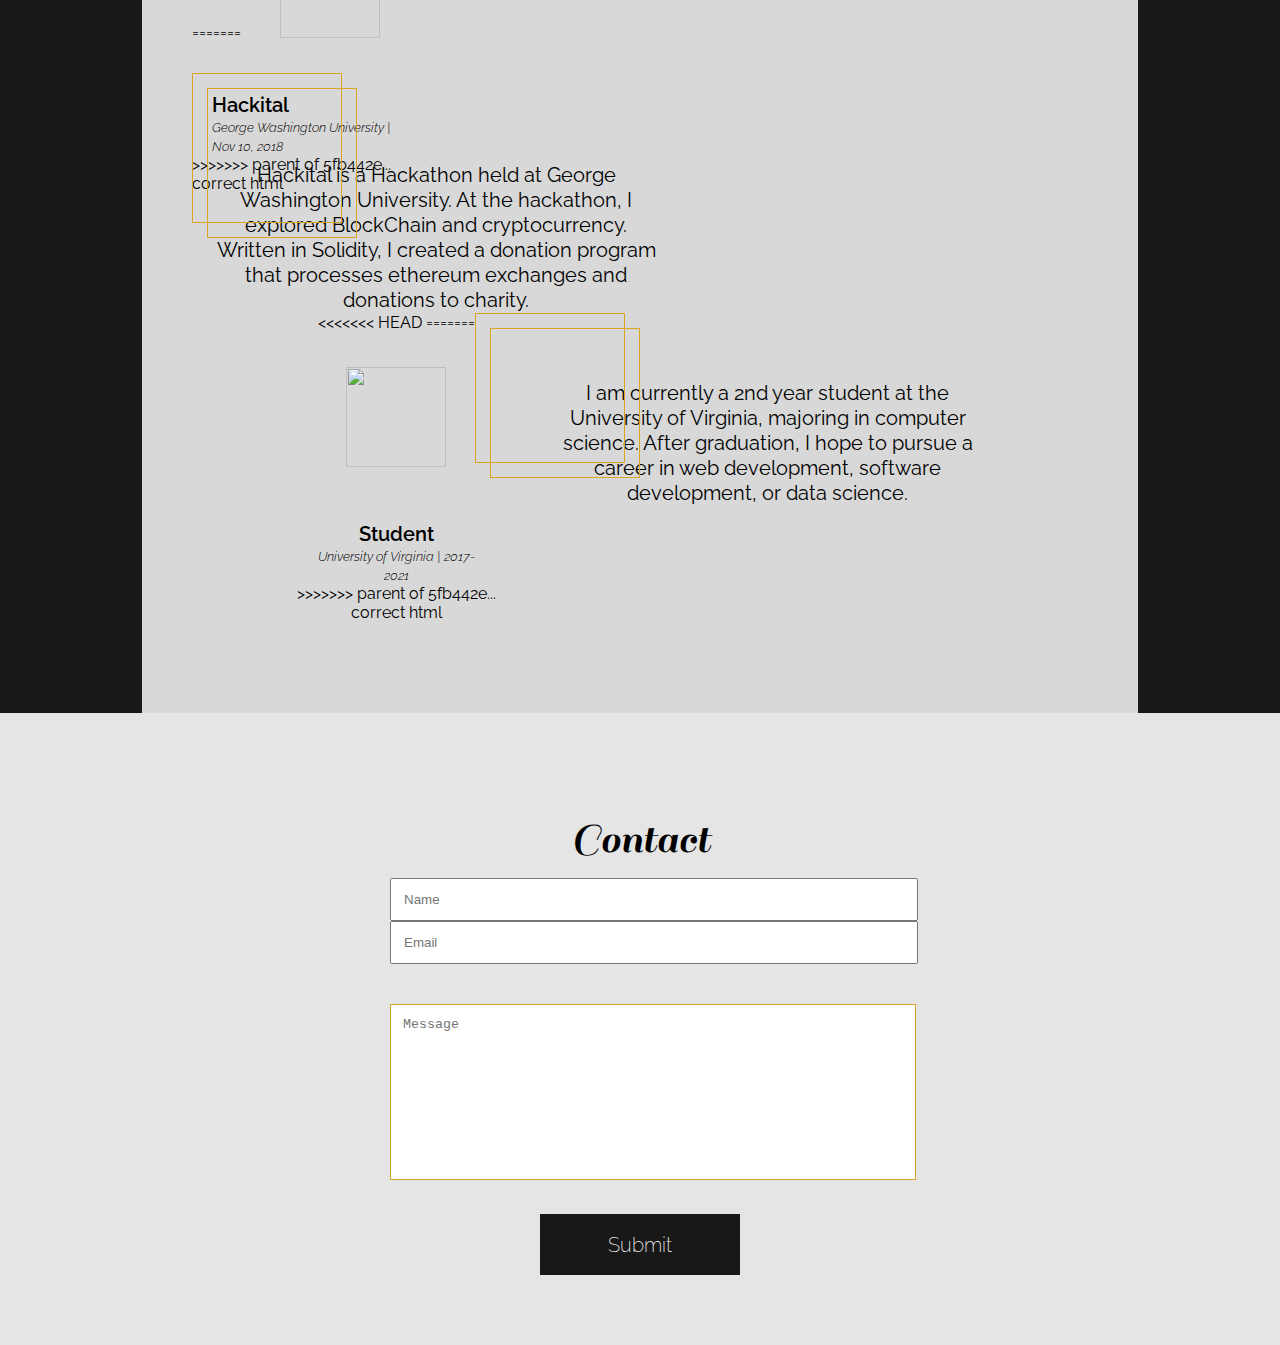
==== commit dd544c4a: "mmm idk again" ====
--- a/Home Page P.html
+++ b/Home Page P.html
@@ -53,7 +53,7 @@
 
 </div>
 
-<!-- <div id=PgTwo>
+<div id=PgTwo>
 	<div class=main2>
 		<img src="Pics/Transparent Patterns/2L.png" class=L>
 		<div class=PgTwoImg>
@@ -66,6 +66,7 @@
 	</div>
 	<div class=AboutMe>About Me</div>
 	<div class="MeBlurb">
+<<<<<<< HEAD
 		<span class=HiImZ>Hi! I'm <span class=Z>Zaeda.</span></span>
 		As a second year at the University of Virginia studying computer science, I am a motivated student seeking to develop more extensive experience working in software engineering, data science and web development. <br><br>
 		My competencies include Java, Python, HTML, CSS, and R. I am currently learning C++ and Python libraries related to data analysis and visualization.
@@ -86,6 +87,10 @@
 			As a second year at the University of Virginia. I am studying computer science and have a knack for coding<!--  and an intellectual passion for social justice -->. I'm exploring the world of software engineering and data science. <!-- <br><br> -->
 			<!-- My competencies include Java, Python, HTML, CSS, and R. I am currently learning C++ and Python libraries related to data analysis and visualization. -->
 		</div>
+=======
+		<span class=HiImZ>Hi! I'm <span class=Z>Zaeda</span></span>
+		Lorem ipsum dolor sit amet, consectetur adipisicing elit, sed do eiusmod tempor incididunt ut labore et dolore magna aliqua. Ut enim ad minim veniam, quis nostrud exercitation ullamco laboris nisi ut aliquip ex ea commodo consequat. Duis aute irure dolor in reprehenderit in voluptate velit esse cillum dolore eu fugiat nulla pariatur.
+>>>>>>> parent of 5fb442e... correct html
 	</div>
 </div>
 
@@ -96,8 +101,9 @@
 		<div class=Rh2></div>
 	</div>
 	<div class=TransparentBox>
-		<div class=Student>
+		<div class=Hackital>
 			<div class=Logo>
+<<<<<<< HEAD
 				<div class=Square>
 					<div class=Sq1></div>
 					<div class=Sq2></div>
@@ -120,12 +126,21 @@
 		          		<span class=Position>Agency Member<br></span>
 						<span class=CompandTime>HackCville | Jan 2019 - Present</span></div>
 					</div>
+=======
+				<div class=Sq1></div>
+				<div class=Sq2></div>
+				<img src="Hackital.png" class=LogoImg>
+	        	<div class=P> 
+	          		<span class=Position>Hackital<br></span>
+					<span class=CompandTime>George Washington University | Nov 10, 2018</span></div>
+>>>>>>> parent of 5fb442e... correct html
 				</div>
     		<div class=Text>
-    			HackCville is a community of innovative and talented individuals who use their skills to pursue passions. At Web Agency, I am currently collaborating with my team to modernize and recreate a website for Hoos First Look.</div>
-		</div> <!-- END Agency -->
-		<div class=TA>
+    			Hackital is a Hackathon held at George Washington University.  At the hackathon, I explored BlockChain and cryptocurrency. Written in Solidity, I created a donation program  that processes ethereum exchanges and donations to charity.</div>
+		</div> <!-- END Hackital -->
+		<div class=Student>
 			<div class=Logo>
+<<<<<<< HEAD
 				<div class=Square>
 					<div class=Sq1></div>
 					<div class=Sq2></div>
@@ -134,17 +149,26 @@
 		          		<span class=Position>Teaching Assistant<br></span>
 						<span class=CompandTime>University of Virginia | Jan 2019 - Present</span></div>
 					</div>
+=======
+				<div class=Sq1></div>
+				<div class=Sq2></div>
+				<img src="Tundie.png" class=LogoImg>
+				<div class=P> 
+	          		<span class=Position>Student<br></span>
+					<span class=CompandTime>University of Virginia | 2017-2021</span></div>
+>>>>>>> parent of 5fb442e... correct html
 				</div>
-    		<div class=Text>
-    			I am currently a teaching assistant for the Software Development Methods course at UVa. As a TA, I tutor students to simplify challenging assignments and reinforce critical object-oriented concepts.</div>
-		</div> <!-- END TA -->
+			<div class=Text>
+				I am currently a 2nd year student at the University of Virginia, majoring in computer science. After graduation, I hope to pursue a career in web development, software development, or data science.</div>
+			</div>
+		</div> <!-- END Student -->
 	</div> <!-- END TransparentBox -->
 </div> <!-- END PgThree -->
 
 <div id="PgFour">
 	<div class=Contact>Contact</div>
 	<div class=Form>
-		<form action="ContactFormP.php" method="POST">
+		<form action="/action_page.php">
 			<input type="text" name="name" placeholder="Name"><br>
 			<input type="email" name="email" placeholder="Email"><br>
 			<textarea name="message" class="message-box" placeholder="Message"></textarea>
@@ -153,15 +177,5 @@
 	</div>
 </div>
 
-<!-- <div id=PgFive>
-	<div class=Links>Want to see more?</div>
-	<div class=Github><a href="#PgTwo" onclick = "scrollToPgTwo()">about</a>
-	</div>
-	<div class=LinkedIn><a href="#PgTwo" onclick = "scrollToPgTwo()">about</a>
-	</div>
-	<div class=Phone><a href="#PgTwo" onclick = "scrollToPgTwo()">about</a>
-	</div>
-</div> -->
-
 </body>
-</html>+</html>
--- a/Home Page P.css
+++ b/Home Page P.css
@@ -3,11 +3,10 @@
     margin: 0;
     display: block;
 }
-
 .PgOne {
     color: white;
     background-color: black;
-    background-image: url('Pics/Backgrounds/HD/RH3.jpg'); /*AS3.jpg*/
+    background-image: url('RH3.jpg');
     background-repeat:no-repeat;
     background-position:center center;
     background-size:cover;
@@ -20,16 +19,12 @@
 }
 .navbar div {
     font-family: 'Julius Sans One', sans-serif;
-    font-size: 15px;  /*! change with media query */
+    font-size: 15px;
     display: inline-block;
     width: 20%;
     margin-top: 15px;
     padding-left: 15px;
     padding-right: 15px;
-
-            /*position: relative;
-            resize: both;
-            overflow: auto;*/
 }
 .navbar {
     min-width: 600px;
@@ -38,7 +33,6 @@
     padding-top: 20px;
 }
 .main {
-    /*position: relative;*/
     margin: 5% auto 8% auto;
 
     display: flex; 
@@ -49,20 +43,19 @@
 }
 .hi {
     font-family: 'Julius Sans One', sans-serif;
-    font-size: 20px; /*! change with media query */
+    font-size: 20px;
     position: absolute;
     padding-bottom: 250px;
 }
 .name {
     font-family: 'Sail', cursive;
-    font-size: 90px; /*! change with media query */
+    font-size: 90px;
 
     position: absolute;
     padding-bottom: 10px; /*50px?*/
     min-width: 600px;
 }
 #PgTwo {
-    /*position: relative;*/
     display: flex; 
     flex-grow: 1;
     align-items: center;
@@ -74,73 +67,106 @@
     margin: 0;
 }
 .main2 {
-    height: 250px;
+    height: 325px;
     width: 100%;
 }
 .main2 div {
     display: inline-block;
 }
-.AboutMe {
-    font-size: 55px; /*! change with media query */
-    font-family: 'Sail', cursive;
-    width: 100%;
-    margin: 7% auto 3% auto;
-    text-align: center;
-    position: absolute;
-}
-/*.L {
+.L {
     position: absolute;
     width: 100px;
     height: 100px;
     left: 0px;
-}*/
-.Flower {
-    position: absolute;
-    width: 400px;
-    height: 400px;
+}
+.R {
+    position: absolute;
+    width: 100px;
+    height: 100px;
     right: 0px;
-    transform: rotate(180deg);
-}
-.ME {
+}
+.PgTwoImg {
     position: relative;
-    margin-bottom: 100px;
+    height: 325px; width: 325px;
+    top: 70%;
+    left: 50%;
+    transform: translate(-50%, -50%);
+}
+.CircleGold { /*250, 287, 263, 230*/
+    position: absolute;
+    z-index:1;
+    width: 280px;
+    height: 280px;
+    
+    top: 50%;
+    left: 50%;
+    transform: translate(-50%, -50%);
+    
+    border-radius: 50%;
+    border: 2px solid #DAA520;
+    box-sizing: border-box;
+}
+.CircleBlack { 
+    position: absolute;
+    z-index:1;
+    width: 263px;
+    height: 263px;
+
+    top: 50%;
+    left: 50%;
+    transform: translate(-50%, -50%);
+
+    border-radius: 50%;
+    border: 1px solid black;
+    box-sizing: border-box;
+}
+.Square {
+    position: absolute;
+    width: 230px;
+    height: 230px;
+    z-index:2;
+    
+    top: 15%;
+    left: 15%;
+
+    border: 2px solid #DAA520;
+    box-sizing: border-box;
+    transform: rotate(-45deg);
 }
 .MeImg {
-    position: relative;
-    display: block;
-    margin: 0 auto;
-    width: 80%;
-    z-index: 1;
-}
-.MeImgCircle{
-     display: none;
+    position: absolute;
+    width: 250px;
+    border-radius: 50%;
+
+    top: 50%;
+    left: 50%;
+    transform: translate(-50%, -50%);
+}
+.AboutMe {
+    font-size: 45px;
+    font-family: 'Sail', cursive;
+    width: 100%;
+    margin: 10% auto 3% auto;
+    text-align: center;
 }
 .MeBlurb {
-    background-color: rgba(204, 99, 112,.75);/*rgba(255,172,172, 0.7);*/
-    color: white;
     font-family: 'Raleway', sans-serif;
-    font-size: 20px; /*! change with media query */
+    font-size: 20px;
+    font-weight: 200;
     line-height: 1.75em;
-    text-align: center; 
-
-    position: absolute;
-    top: 20%;
-    left: 8%;
-    width: 30%;
-    padding: 30px;
-    z-index: 2;
+    text-align: center;
+    width: 50%;
+    margin: 50px auto 125px auto;
 }
 .HiImZ {
     font-family: 'Julius Sans One', sans-serif;
-    font-size: 50px;
+    font-size: 25px;
+}
+.Z {
+    color: #DAA520;
 }
 #PgThree {
-    background-color: black; /*#101519*/
-    background-image: url('Pics/Backgrounds/HD/PitchBlack.jpg'); /*LightBlack*/
-    background-repeat:no-repeat;
-    background-position:center center;
-    background-size:cover;
-    background-attachment: fixed;
+    background-color: #181818;
     height: 100%;
     width: 100%;
 }
@@ -152,7 +178,7 @@
     padding-bottom: 100px;
 }
 .Experience {
-    font-size: 55px; /*! change with media query */
+    font-size: 45px; /*! change with media query */
     font-family: 'Sail', cursive;
     color: white;
     
@@ -165,8 +191,8 @@
     border: 1px solid #DAA520;
     box-sizing: border-box;
     transform: rotate(33deg);
-    width: 225px;
-    height: 225px;
+    width: 200px;
+    height: 200px;
     z-index: 1;
 }
 .Rh2 {
@@ -174,14 +200,14 @@
     border: 1px solid #DAA520;
     box-sizing: border-box;
     transform: rotate(45deg);
-    width: 225px;
-    height: 225px;
+    width: 200px;
+    height: 200px;
     z-index: 1;
 }
 
 .TransparentBox {
     font-family: 'Raleway', sans-serif;
-    background-color: rgba(250,250,250,.75);
+    background-color: rgba(250,250,250,.85);
     
     display: flex; 
     justify-content: center;
@@ -195,32 +221,28 @@
 
     display: block;
 }
-.Square {
-    display: block;
-}
-.HCville, .Student, .TA {
+.Hackital, .Student {
     height: 100%; width: 100%;
     margin: 0 auto;
     padding-bottom: 40px;
+    text-align: center;
     display: flex; 
-    text-align: center;
     justify-content: center;
     align-items: center;
+}
+.Hackital div, .Student div {
+    display: inline-block;
 }
 .Logo {
     height: 260px; width: 255px;
 }
 .LogoImg {
     height: 100px; width: 100px;
-    margin: 35px 135px 35px 35px;
-}
-.LogoV {
-    height: 75px; width: 110px;
-    margin: 45px 135px 45px 30px;
+    margin: 35px 35px 35px 35px;
 }
 .P {
     width: 180px;
-    margin: 20px 0;
+    margin: 20px 20px 0 20px;
 }
 .Sq1 {
     position: absolute;
@@ -240,7 +262,6 @@
     z-index: 1;
 }
 .Text {
-    padding-bottom: 7%;
     height: 100%; width: 50%;
     margin: 0 20px;
     text-align: center;
@@ -253,7 +274,7 @@
     margin: 25% auto;
 }
 .CompandTime {
-    font-size: 14px;
+    font-size: 13px;
     font-weight: 300;
     font-style: italic;
 }
@@ -264,7 +285,7 @@
     margin-top: 50px;
 }
 .Contact {
-    font-size: 55px; /*! change with media query */
+    font-size: 45px;  
     font-family: 'Sail', cursive;
     text-align: center;
     width: 20%;
@@ -274,25 +295,12 @@
     /*margin: 0 auto 3% auto;
     padding: 3%;*/
     margin: 0 auto;
-    padding: 50px 0;
+    padding-top: 50px;
 }
 
 input[type=text], input[type=email], select, textarea {
   width: 100%;
   padding: 12px;
-  
-  /*border-radius: 4px;*/
-  /*box-sizing: border-box;*/
-  background: transparent;
-  border: none;
-  border-bottom: 1px solid #DAA520;
-  outline: none;
-  font-family: 'Raleway', sans-serif;
-  font-size: 20px; /*! change with media query */
-  font-weight: 200;
-
-  margin: 6px 0 20px 0;
-/*  resize: vertical;*/
 }
 textarea {
   border: 1px solid #DAA520;
@@ -301,7 +309,6 @@
   position: static;
   resize: none;
 }
-
 input[type=submit] {
   position: relative;
     display: block;
@@ -324,321 +331,7 @@
 input[type="submit"]:hover {
     background: #DAA520; /*43A8E4*/
 }
-
 .Form {
-  /*border-radius: 5px;
-  background-color: #f2f2f2;
-  padding: 20px;*/
-
   width: 500px;
   margin: 0 auto;
 }
-
-
-
-@media only screen and (max-width: 1350px) {
-    .HiImZ {
-        font-size: 40px;
-    }
-}
-
-@media only screen and (max-width: 1150px) {
-    .MeBlurb {
-        left: 5%;
-    }
-    .MeImg {
-        width: 85%;
-    }
-}
-
-@media only screen and (max-width: 995px) {
-    .MeBlurb {
-        font-size: 17px;
-    }
-    .HiImZ {
-        font-size: 38px;
-    }
-    .Text {
-        font-size: 18px;
-    }
-    .Flower {
-        height: 300px; width: 300px;
-    }
-    .AboutMe {
-        margin: 10% auto 5% auto;
-    }
-}
-
-@media only screen and (max-width: 850px) {
-    .HiImZ {
-        font-size: 33px;
-    }
-    .MeImg {
-        width: 95%;
-    }
-    .MeBlurb {
-        font-size: 15px;
-        left: 0;
-    }
-    .Text {
-        font-size: 16px;
-    }
-}
-
-@media only screen and (max-width: 685px) {
-    .name {
-        width: 75%;
-        min-width: 0px;
-        }
-    .AboutMe {
-        margin: 15% auto 5% auto;
-    }
-    .ME {
-        display: flex; 
-        flex-grow: 1;
-        align-items: center;
-        justify-content: center;
-        flex-direction: column;
-        margin-bottom: 0;
-    }
-    .MeImg {
-        display: none;
-    }
-    .MeImgCircle {
-        position: relative;
-        display: block;
-        margin: 0 auto;
-        z-index: 1;
-        width: 300px;
-        border-radius: 50%;
-        margin-top: 6%;
-    }
-    .MeBlurb {
-        position: relative;
-        width: 80%;
-        margin: 15% auto 30% auto;
-        left: auto;
-        background-color: #E5E5E5;
-        color: black;
-        font-size: 20px;
-    }
-    .HiImZ {
-        font-size: 38px;
-    }
-    .HCville, .Student, .TA {
-        display: block; 
-        margin: 10% auto;
-    }
-    .Text, .Position, .CompandTime {
-        text-align: center;
-        display: flex; 
-        justify-content: center;
-        align-items: center;
-        margin: 0 auto;
-        width: 70%;
-    }
-    .Square {
-        width: 165px;
-        margin: 0 0;
-       /* width: 100%;
-        margin: 0 auto;*/
-    }
-    .Logo {
-        width: 100%;
-        text-align: center;
-        display: flex; 
-        justify-content: center;
-        align-items: center;
-        margin: 0 auto;
-    }
-    .Form {
-        width: 400px
-    }
-}
-
-@media only screen and (max-width: 515px) {
-    .Flower {
-        height: 200px; width: 200px;
-    }
-    .AboutMe {
-        margin-top: 20%;
-    }
-    .MeBlurb {
-        margin-top: 25%;
-    }
-    .Form {
-        width: 280px;
-    }
-}
-
-    /*display: flex; 
-    flex-grow: 1;
-    align-items: center;
-    justify-content: center;
-    flex-direction: column;*/
-
-    /*width: 50%;
-        padding: 20px;
-        display: flex;
-        flex-direction: column;
-        justify-content: center;
-        flex-grow: 1;*/
-    /*padding-top: 10%; padding-bottom: 10%;*/
-    /*display: table-cell; text-align: center; vertical-align: middle;*/
-    /* transform: translate(-50%, -50%);
-        position: absolute; and navbar was relative
-        top: 50%;
-        left: 50%;
-        */
-            /*resize: both;
-            overflow: auto;*/
-    /*display: flex; justify-content: center;
-        height: calc(100vh - 100px);
-        align-items: center;*/
-
-
-
-
-
-
-
-
-
-
-
-
-/*
-.PgTwoImg {
-    position: relative;
-    height: 465px; width: 465px;
-    top: 70%;
-    left: 50%;
-    transform: translate(-50%, -50%);
-}
-.CircleGold { /*250, 287, 263, 230*/
-   /* position: absolute;
-    z-index:1;
-    width: 390px;
-    height: 390px;
-    
-    top: 50%;
-    left: 50%;
-    transform: translate(-50%, -50%);
-    
-    border-radius: 50%;
-    border: 2px solid #DAA520;
-    box-sizing: border-box;
-}
-.CircleBlack { 
-    position: absolute;
-    z-index:1;
-    width: 365px;
-    height: 365px;
-
-    top: 50%;
-    left: 50%;
-    transform: translate(-50%, -50%);
-
-    border-radius: 50%;
-    border: 1px solid black;
-    box-sizing: border-box;
-}
-.Square {
-    position: absolute;
-    width: 325px;
-    height: 325px;
-    z-index:2;
-    
-    top: 15%;
-    left: 15%;
-
-    border: 2px solid #DAA520;
-    box-sizing: border-box;
-    transform: rotate(-45deg);
-}
-.MeImg {
-    position: absolute;
-    width: 350px;
-    border-radius: 50%;
-
-    top: 50%;
-    left: 50%;
-    transform: translate(-50%, -50%);
-}
-.AboutMe {
-    font-size: 45px; *//*! change with media query */
-    /*font-family: 'Sail', cursive;
-    width: 100%;
-    margin: 10% auto 3% auto;
-    text-align: center;
-    position: absolute;
-}
-.MeBlurb {
-    font-family: 'Raleway', sans-serif;
-    font-size: 20px;
-    font-weight: 200;
-    line-height: 1.75em;
-    text-align: center;
-    width: 50%;
-    margin: 50px auto 125px auto;
-*/
-    /*margin: 50px 25px;
-    padding: 50px;
-    background-color: #181818;
-    color: white;
-    border: 1px solid #DAA520;
-    margin-bottom: 75px;*/
-/*}*/
-
-
-
-
-
-/*.PgTwoImg {
-    height: 325px; width: 325px;
-    top: 70%;
-    left: 50%;
-    transform: translate(-50%, -50%);
-}
-.CircleGold { /*250, 287, 263, 230*/
-    /*position: absolute;
-    z-index:1;
-    width: 280px;
-    height: 280px;
-    
-    top: 50%;
-    left: 50%;
-    transform: translate(-50%, -50%);
-    
-    border-radius: 50%;
-    border: 2px solid #DAA520;
-    box-sizing: border-box;
-}
-.CircleBlack { 
-    position: absolute;
-    z-index:1;
-    width: 263px;
-    height: 263px;
-
-    top: 50%;
-    left: 50%;
-    transform: translate(-50%, -50%);
-
-    border-radius: 50%;
-    border: 1px solid black;
-    box-sizing: border-box;
-}
-.Square {
-    position: absolute;
-    width: 230px;
-    height: 230px;
-    z-index:2;
-    
-    top: 15%;
-    left: 15%;
-
-    border: 2px solid #DAA520;
-    box-sizing: border-box;
-    transform: rotate(-45deg);
-}
-*/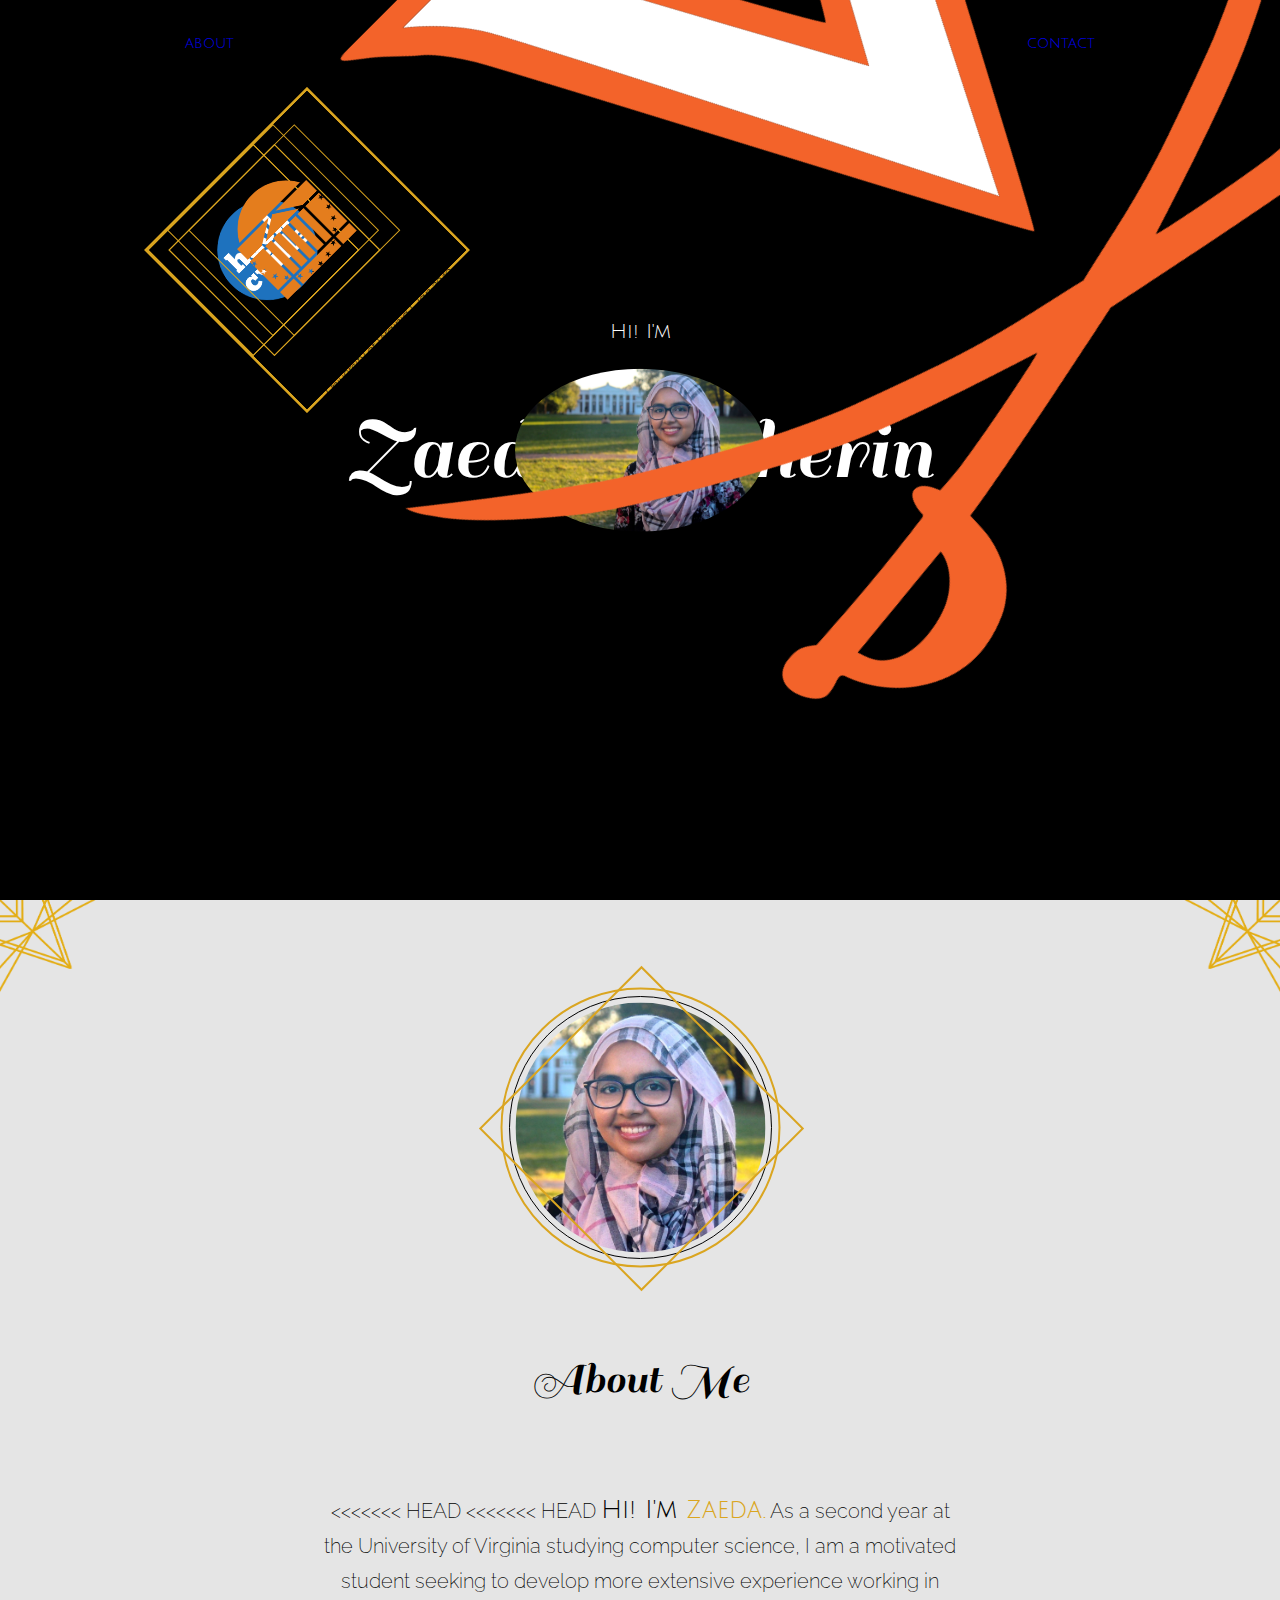
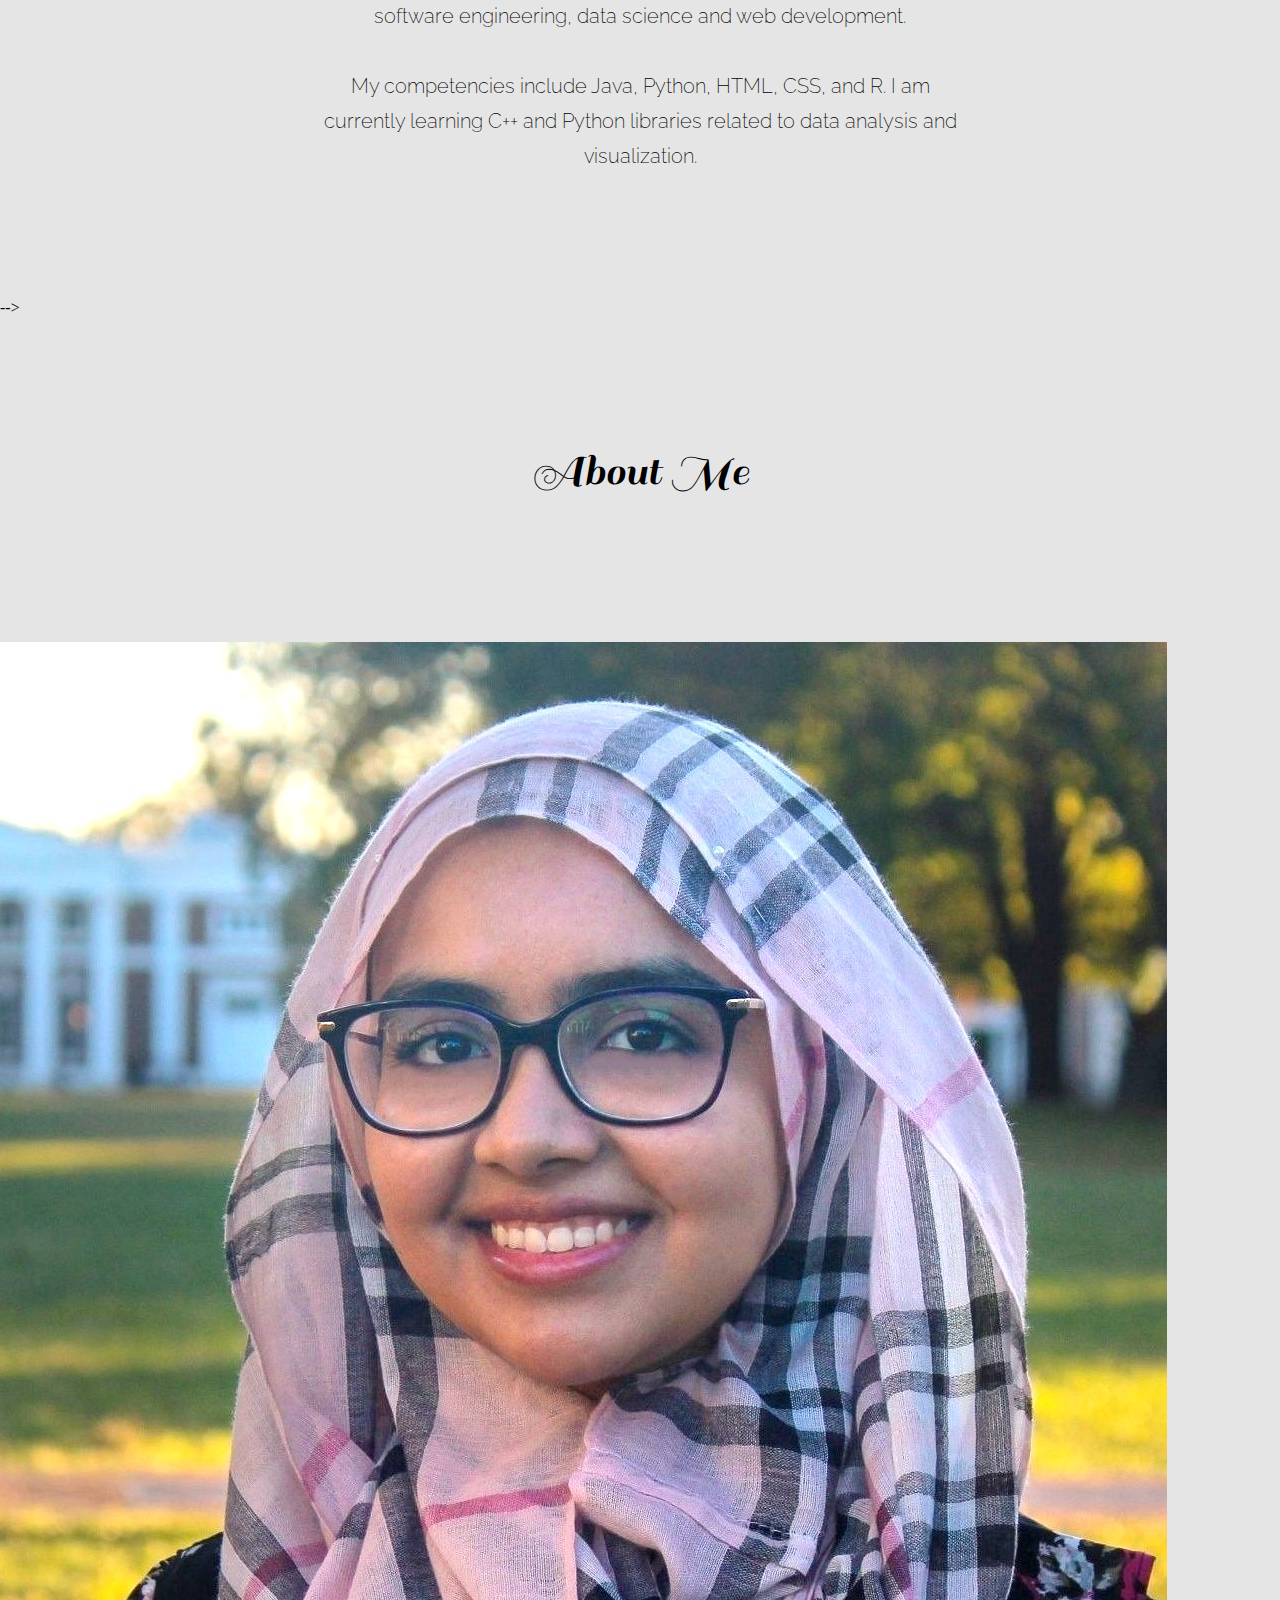
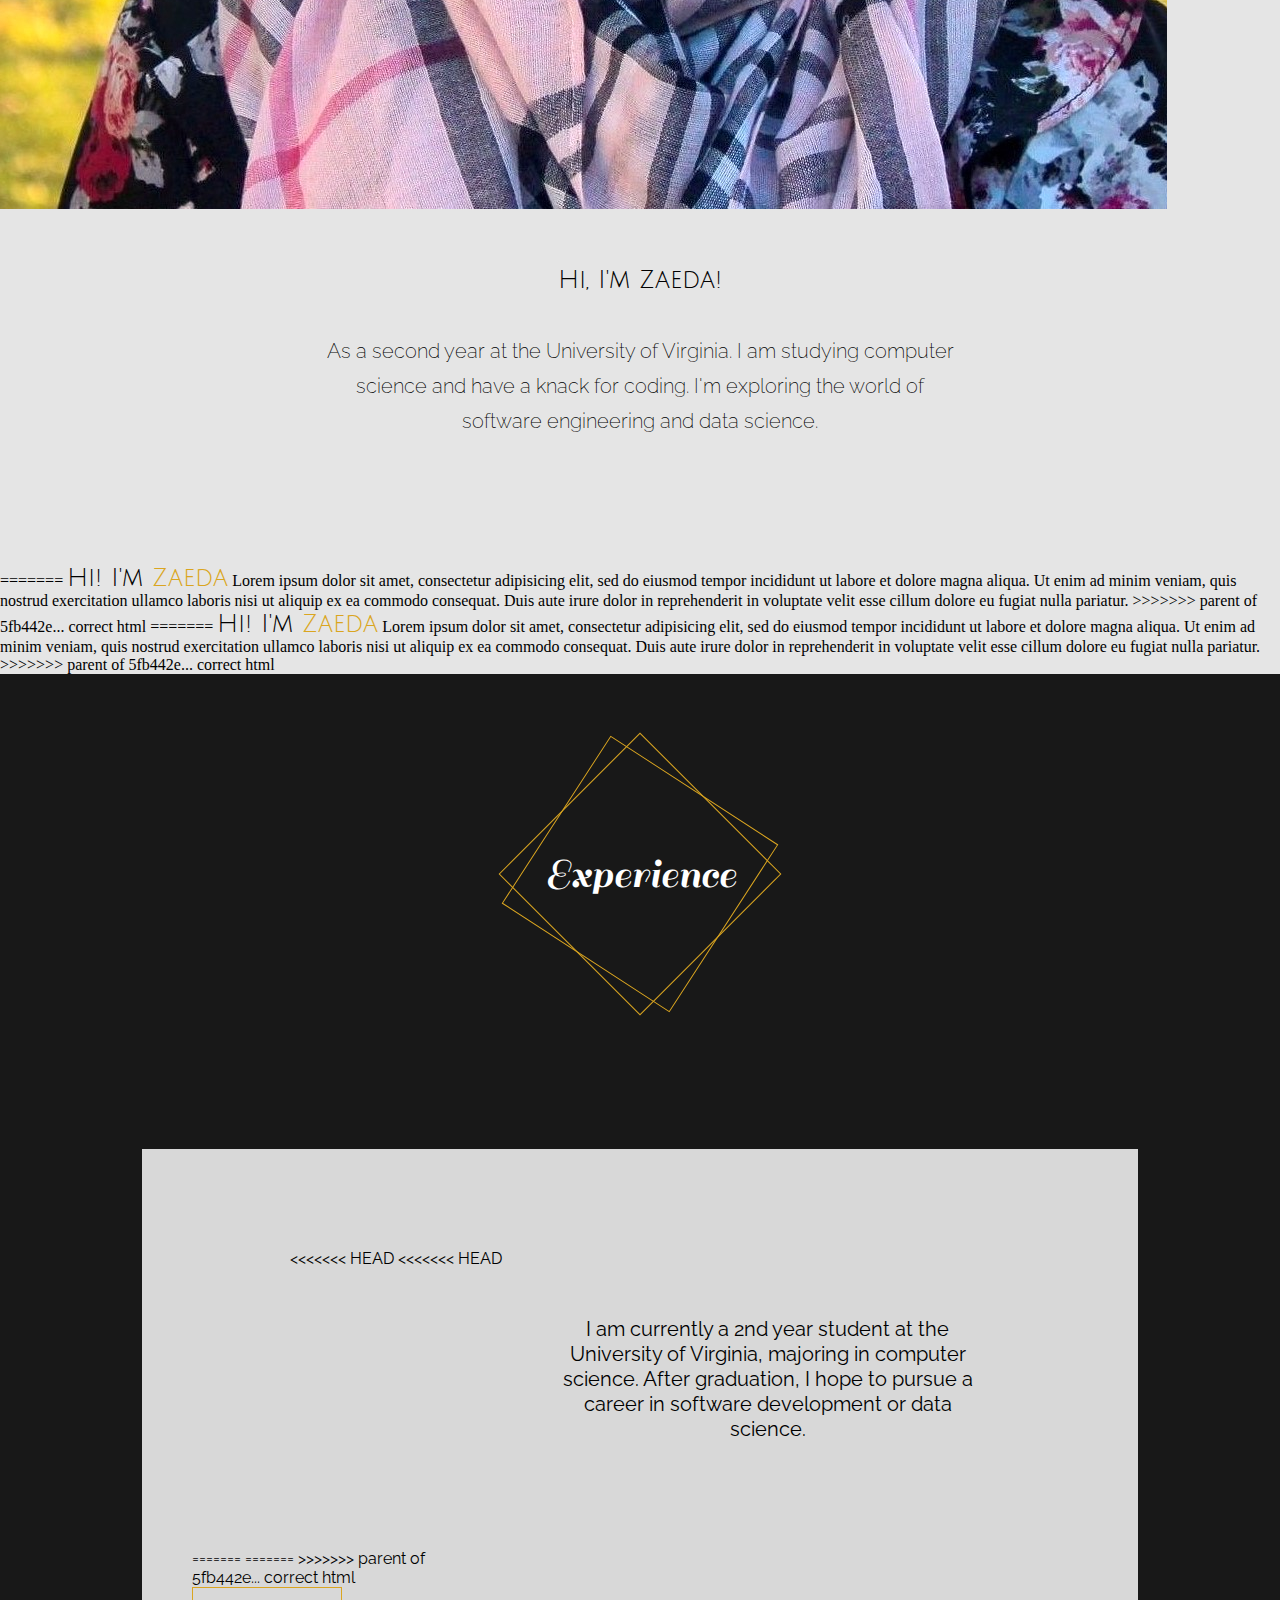
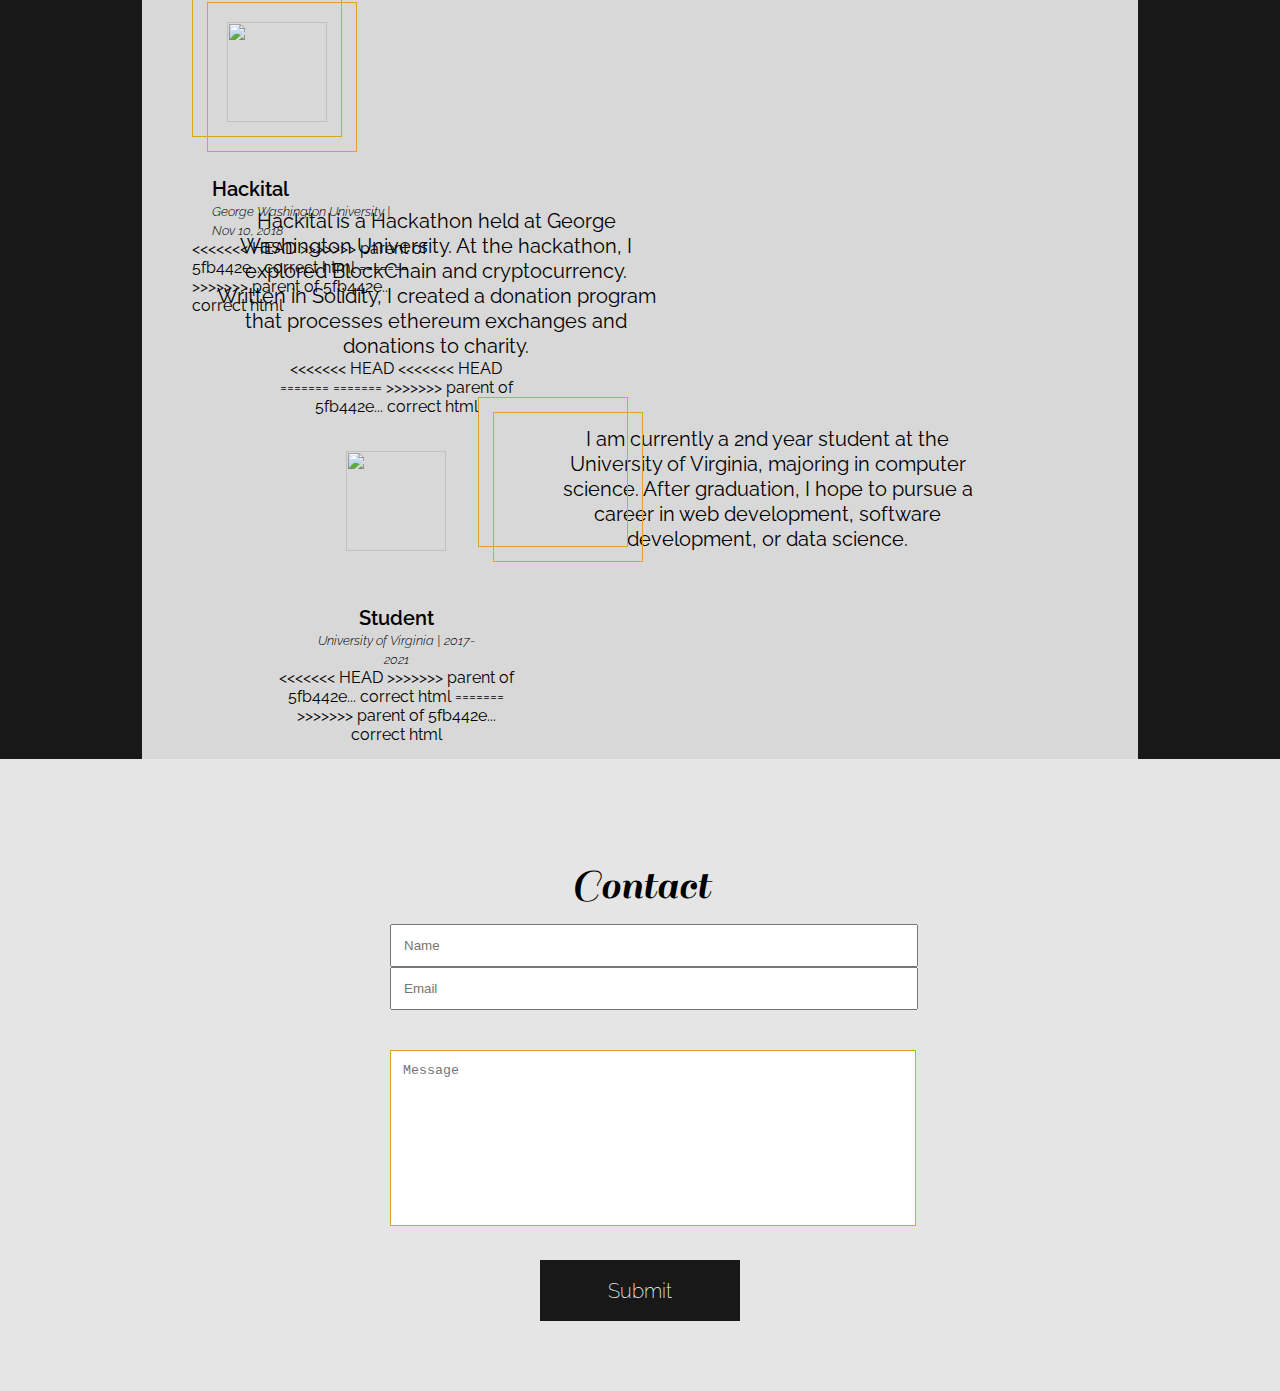
==== commit 07f19f1a: "new abt me" ====
--- a/Home Page P.html
+++ b/Home Page P.html
@@ -67,6 +67,7 @@
 	<div class=AboutMe>About Me</div>
 	<div class="MeBlurb">
 <<<<<<< HEAD
+<<<<<<< HEAD
 		<span class=HiImZ>Hi! I'm <span class=Z>Zaeda.</span></span>
 		As a second year at the University of Virginia studying computer science, I am a motivated student seeking to develop more extensive experience working in software engineering, data science and web development. <br><br>
 		My competencies include Java, Python, HTML, CSS, and R. I am currently learning C++ and Python libraries related to data analysis and visualization.
@@ -91,6 +92,10 @@
 		<span class=HiImZ>Hi! I'm <span class=Z>Zaeda</span></span>
 		Lorem ipsum dolor sit amet, consectetur adipisicing elit, sed do eiusmod tempor incididunt ut labore et dolore magna aliqua. Ut enim ad minim veniam, quis nostrud exercitation ullamco laboris nisi ut aliquip ex ea commodo consequat. Duis aute irure dolor in reprehenderit in voluptate velit esse cillum dolore eu fugiat nulla pariatur.
 >>>>>>> parent of 5fb442e... correct html
+=======
+		<span class=HiImZ>Hi! I'm <span class=Z>Zaeda</span></span>
+		Lorem ipsum dolor sit amet, consectetur adipisicing elit, sed do eiusmod tempor incididunt ut labore et dolore magna aliqua. Ut enim ad minim veniam, quis nostrud exercitation ullamco laboris nisi ut aliquip ex ea commodo consequat. Duis aute irure dolor in reprehenderit in voluptate velit esse cillum dolore eu fugiat nulla pariatur.
+>>>>>>> parent of 5fb442e... correct html
 	</div>
 </div>
 
@@ -103,6 +108,7 @@
 	<div class=TransparentBox>
 		<div class=Hackital>
 			<div class=Logo>
+<<<<<<< HEAD
 <<<<<<< HEAD
 				<div class=Square>
 					<div class=Sq1></div>
@@ -127,12 +133,17 @@
 						<span class=CompandTime>HackCville | Jan 2019 - Present</span></div>
 					</div>
 =======
+=======
+>>>>>>> parent of 5fb442e... correct html
 				<div class=Sq1></div>
 				<div class=Sq2></div>
 				<img src="Hackital.png" class=LogoImg>
 	        	<div class=P> 
 	          		<span class=Position>Hackital<br></span>
 					<span class=CompandTime>George Washington University | Nov 10, 2018</span></div>
+<<<<<<< HEAD
+>>>>>>> parent of 5fb442e... correct html
+=======
 >>>>>>> parent of 5fb442e... correct html
 				</div>
     		<div class=Text>
@@ -140,6 +151,7 @@
 		</div> <!-- END Hackital -->
 		<div class=Student>
 			<div class=Logo>
+<<<<<<< HEAD
 <<<<<<< HEAD
 				<div class=Square>
 					<div class=Sq1></div>
@@ -150,12 +162,17 @@
 						<span class=CompandTime>University of Virginia | Jan 2019 - Present</span></div>
 					</div>
 =======
+=======
+>>>>>>> parent of 5fb442e... correct html
 				<div class=Sq1></div>
 				<div class=Sq2></div>
 				<img src="Tundie.png" class=LogoImg>
 				<div class=P> 
 	          		<span class=Position>Student<br></span>
 					<span class=CompandTime>University of Virginia | 2017-2021</span></div>
+<<<<<<< HEAD
+>>>>>>> parent of 5fb442e... correct html
+=======
 >>>>>>> parent of 5fb442e... correct html
 				</div>
 			<div class=Text>
